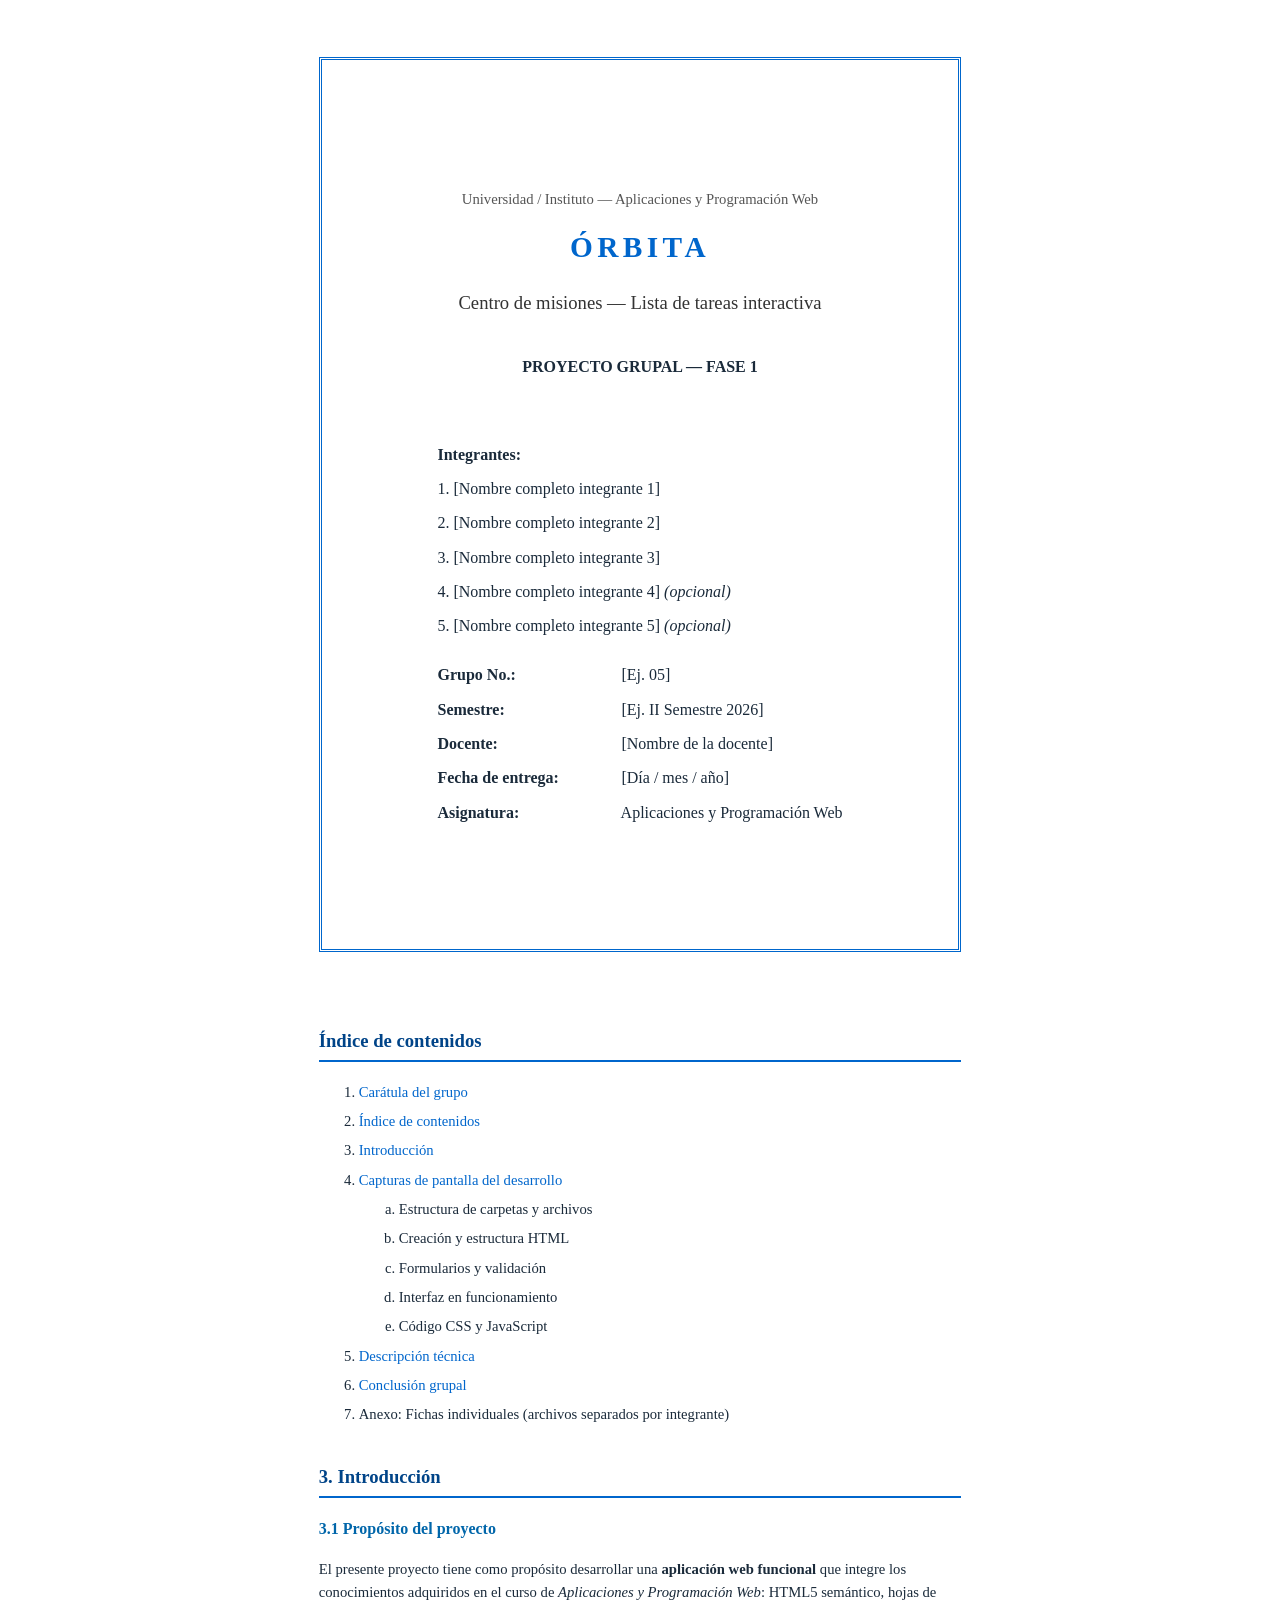
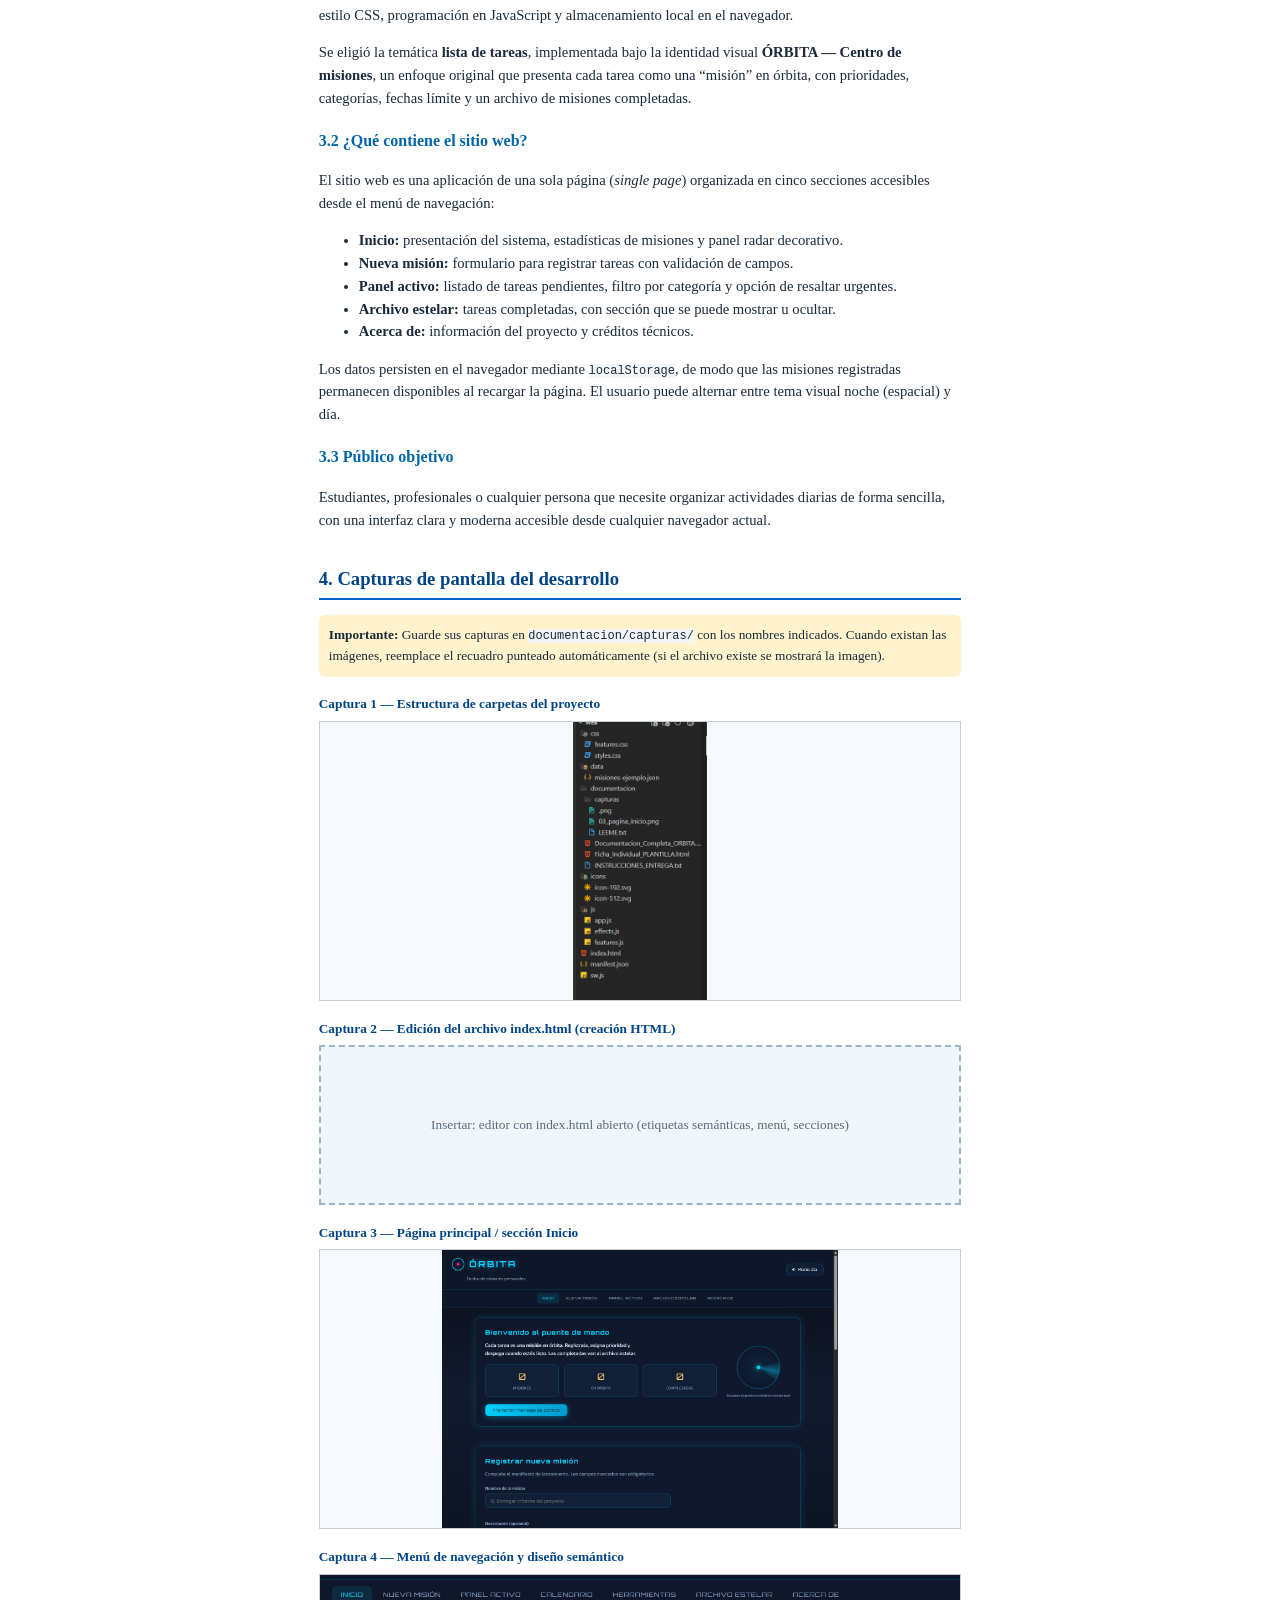
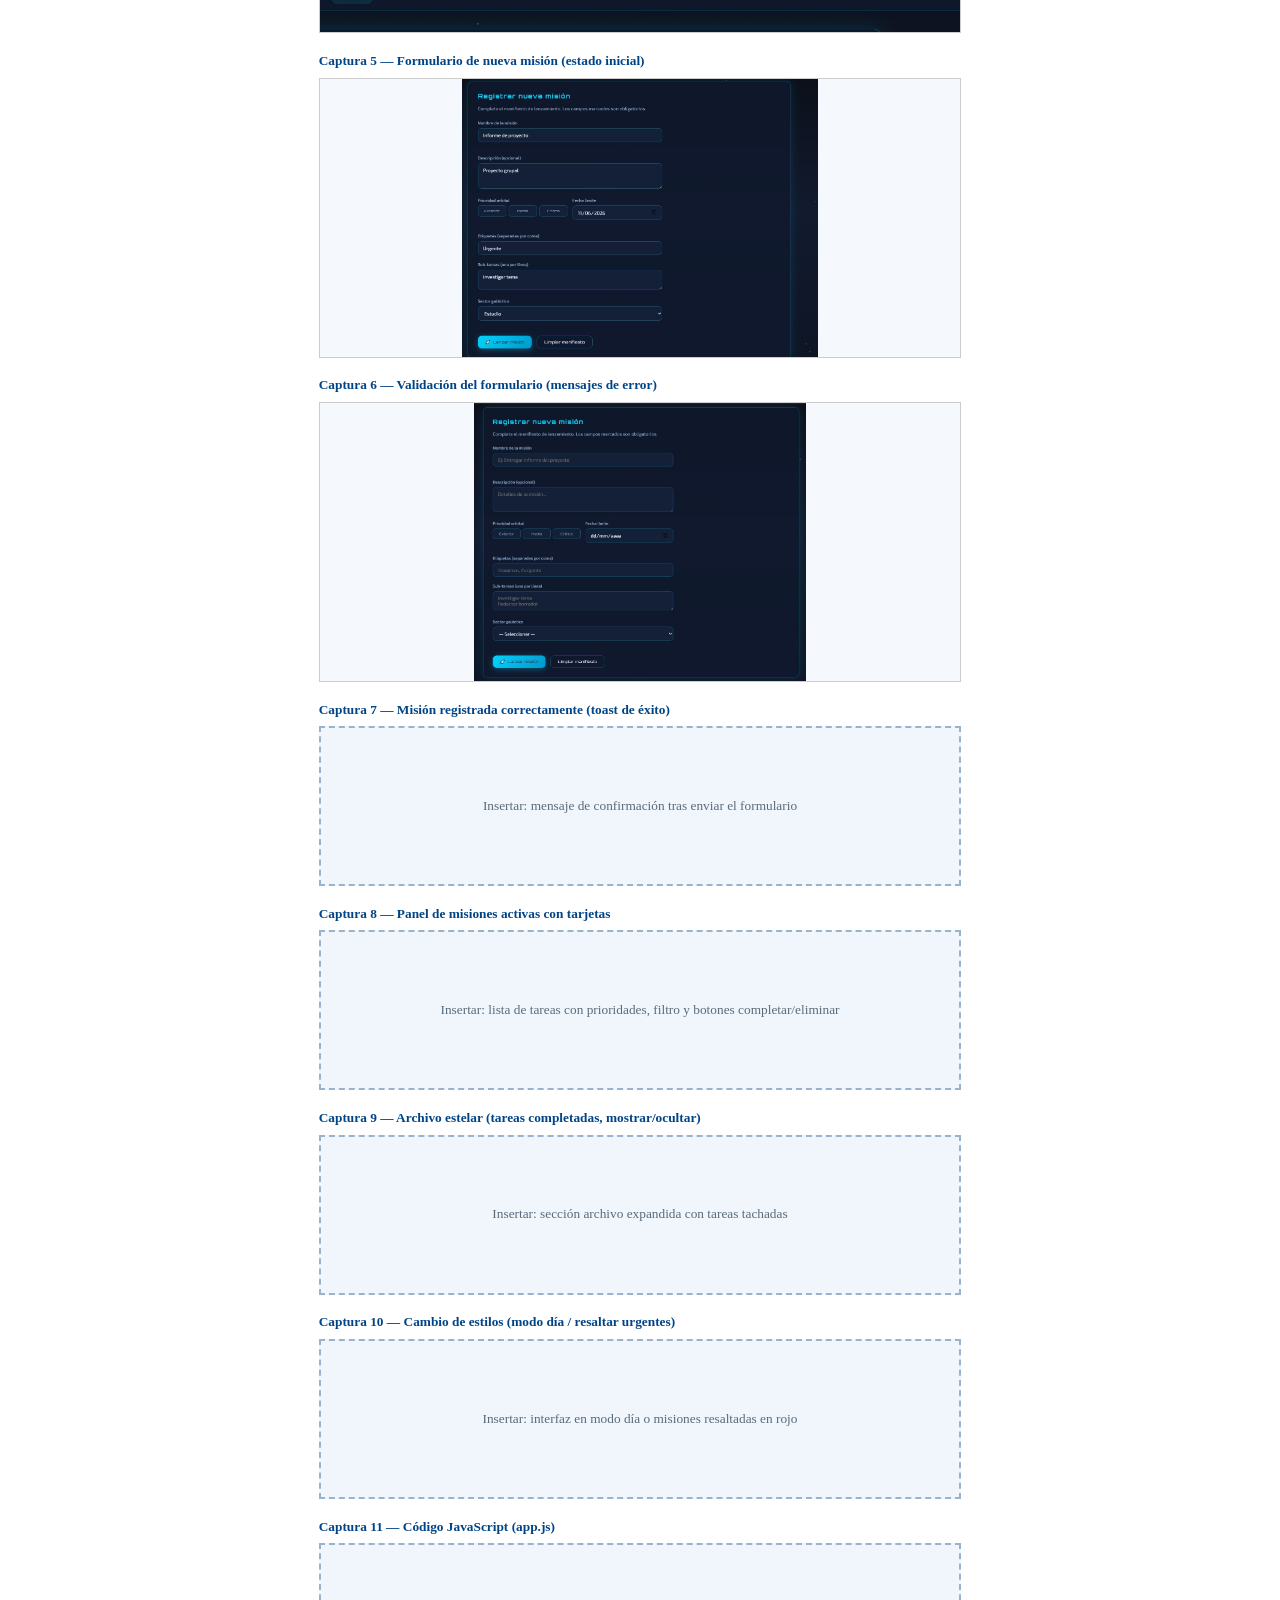
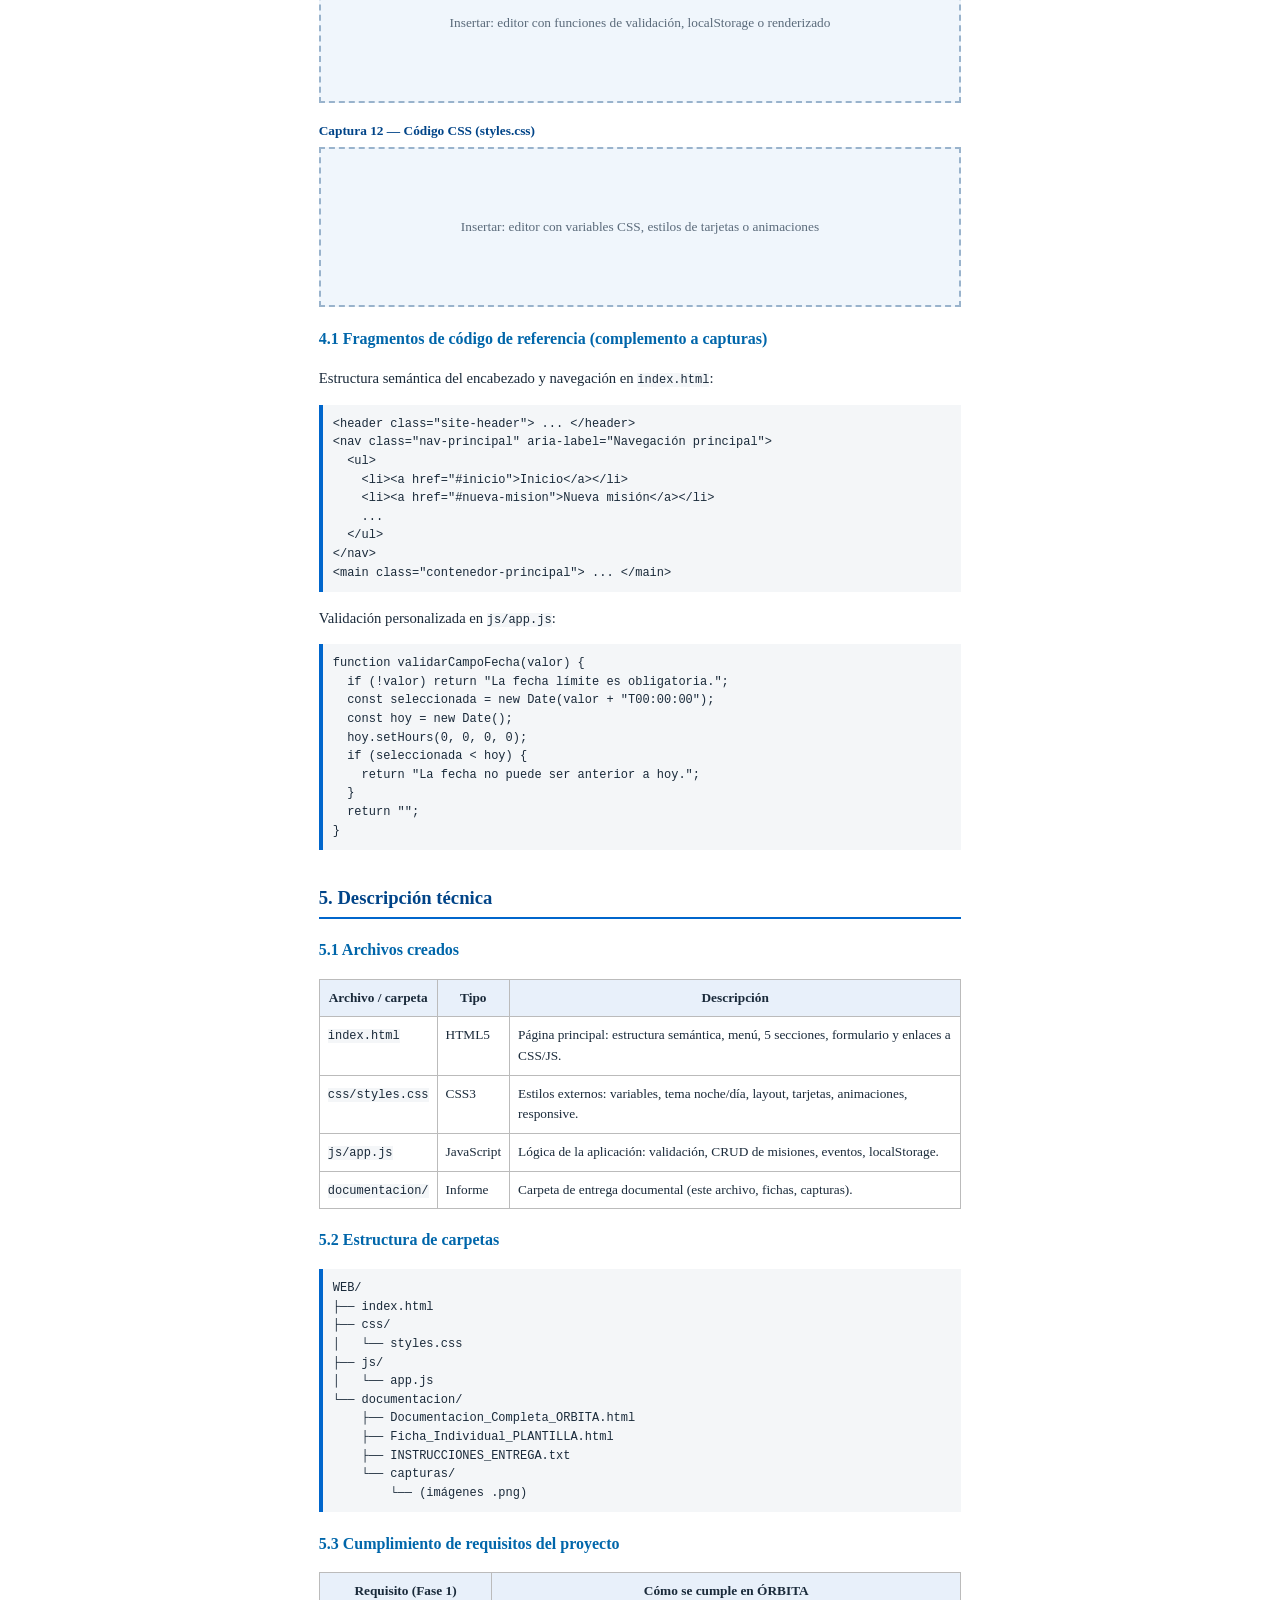
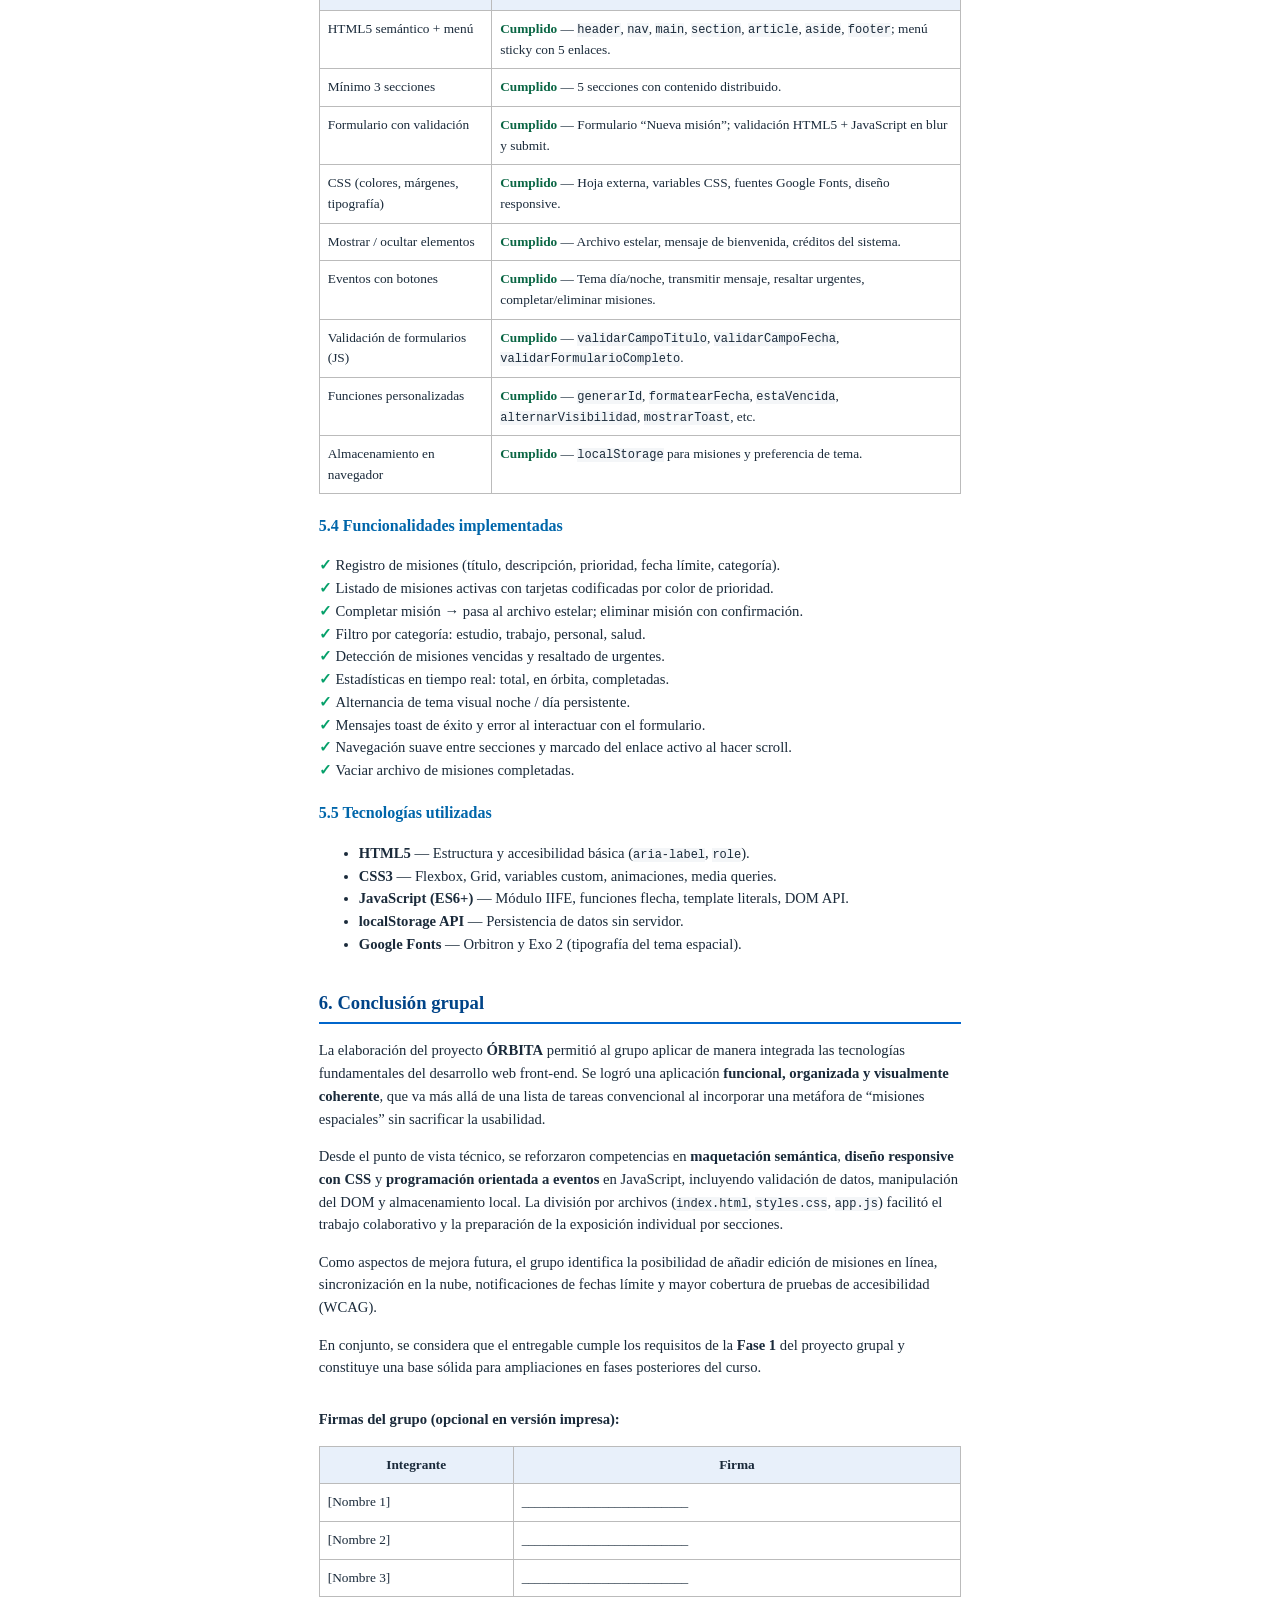
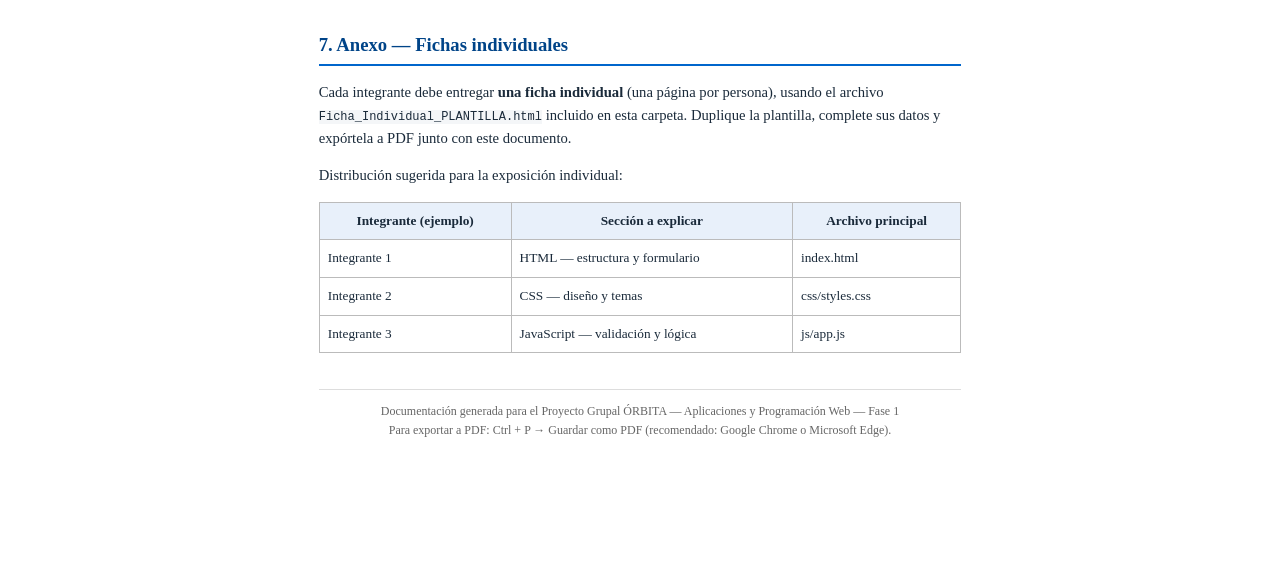
==== documentacion/Documentacion_Completa_ORBITA.html @ b2212bdc "Inicializacion de Github - Proyecto" ====
<!DOCTYPE html>
<html lang="es">
<head>
  <meta charset="UTF-8">
  <meta name="viewport" content="width=device-width, initial-scale=1.0">
  <title>Documentación — ÓRBITA | Proyecto Grupal Fase 1</title>
  <style>
    @page { size: A4; margin: 2cm; }
    * { box-sizing: border-box; }
    body {
      font-family: "Segoe UI", Georgia, serif;
      font-size: 11pt;
      line-height: 1.55;
      color: #1a2a3a;
      max-width: 21cm;
      margin: 0 auto;
      padding: 1.5cm 2cm 3cm;
      background: #fff;
    }
    .caratula {
      text-align: center;
      page-break-after: always;
      padding: 3cm 1cm;
      border: 3px double #0066cc;
      margin-bottom: 2cm;
    }
    .caratula h1 {
      font-size: 22pt;
      color: #0066cc;
      letter-spacing: 0.15em;
      margin: 0.5em 0;
    }
    .caratula .subtitulo { font-size: 14pt; color: #333; margin: 1em 0 2em; }
    .caratula .dato { font-size: 12pt; margin: 0.6em 0; text-align: left; max-width: 14cm; margin-left: auto; margin-right: auto; }
    .caratula .dato strong { display: inline-block; min-width: 180px; }
    h2 {
      font-size: 14pt;
      color: #004488;
      border-bottom: 2px solid #0066cc;
      padding-bottom: 4px;
      margin-top: 1.8em;
      page-break-after: avoid;
    }
    h3 { font-size: 12pt; color: #0066aa; margin-top: 1.2em; }
    .indice { page-break-after: always; }
    .indice ol { line-height: 2; }
    .indice a { color: #0066cc; text-decoration: none; }
    .captura {
      margin: 1.2em 0;
      page-break-inside: avoid;
    }
    .captura figcaption {
      font-size: 10pt;
      font-weight: 600;
      color: #004488;
      margin-bottom: 6px;
    }
    .captura img {
      width: 100%;
      max-height: 280px;
      object-fit: contain;
      border: 1px solid #ccc;
      background: #f5f8fc;
      display: block;
    }
    .captura .placeholder {
      min-height: 160px;
      border: 2px dashed #99b3cc;
      background: #f0f6fc;
      display: flex;
      align-items: center;
      justify-content: center;
      text-align: center;
      padding: 1.5em;
      font-size: 10pt;
      color: #5a6a7a;
    }
    table { width: 100%; border-collapse: collapse; margin: 1em 0; font-size: 10pt; }
    th, td { border: 1px solid #bbb; padding: 8px; vertical-align: top; }
    th { background: #e8f0fa; }
    code, pre {
      font-family: Consolas, "Courier New", monospace;
      font-size: 9pt;
      background: #f4f6f8;
    }
    pre {
      padding: 10px;
      border-left: 4px solid #0066cc;
      overflow-x: auto;
      white-space: pre-wrap;
    }
    ul.check { list-style: none; padding-left: 0; }
    ul.check li::before { content: "✓ "; color: #06a06a; font-weight: bold; }
    .requisito-ok { color: #0a6644; font-weight: 600; }
    .page-break { page-break-before: always; }
    .pie { font-size: 9pt; color: #666; text-align: center; margin-top: 3em; border-top: 1px solid #ddd; padding-top: 1em; }
    @media print {
      body { padding: 0; }
      .no-print { display: none; }
      a { color: inherit; text-decoration: none; }
    }
  </style>
</head>
<body>

  <!-- ═══════════════════════════════════════════════════════════ -->
  <!-- 1. CARÁTULA DEL GRUPO                                      -->
  <!-- ═══════════════════════════════════════════════════════════ -->
  <section class="caratula" id="caratula">
    <p style="font-size:11pt; color:#555;">Universidad / Instituto — Aplicaciones y Programación Web</p>
    <h1>ÓRBITA</h1>
    <p class="subtitulo">Centro de misiones — Lista de tareas interactiva</p>
    <p style="font-size:12pt;"><strong>PROYECTO GRUPAL — FASE 1</strong></p>

    <div style="margin-top:2.5em; text-align:left; display:inline-block;">
      <p class="dato"><strong>Integrantes:</strong></p>
      <p class="dato">1. [Nombre completo integrante 1]</p>
      <p class="dato">2. [Nombre completo integrante 2]</p>
      <p class="dato">3. [Nombre completo integrante 3]</p>
      <p class="dato">4. [Nombre completo integrante 4] <em>(opcional)</em></p>
      <p class="dato">5. [Nombre completo integrante 5] <em>(opcional)</em></p>
      <p class="dato" style="margin-top:1.5em;"><strong>Grupo No.:</strong> [Ej. 05]</p>
      <p class="dato"><strong>Semestre:</strong> [Ej. II Semestre 2026]</p>
      <p class="dato"><strong>Docente:</strong> [Nombre de la docente]</p>
      <p class="dato"><strong>Fecha de entrega:</strong> [Día / mes / año]</p>
      <p class="dato"><strong>Asignatura:</strong> Aplicaciones y Programación Web</p>
    </div>
  </section>

  <!-- ═══════════════════════════════════════════════════════════ -->
  <!-- 2. ÍNDICE DE CONTENIDOS                                    -->
  <!-- ═══════════════════════════════════════════════════════════ -->
  <section class="indice" id="indice">
    <h2>Índice de contenidos</h2>
    <ol>
      <li><a href="#caratula">Carátula del grupo</a></li>
      <li><a href="#indice">Índice de contenidos</a></li>
      <li><a href="#introduccion">Introducción</a></li>
      <li><a href="#capturas">Capturas de pantalla del desarrollo</a>
        <ol style="list-style-type: lower-alpha;">
          <li>Estructura de carpetas y archivos</li>
          <li>Creación y estructura HTML</li>
          <li>Formularios y validación</li>
          <li>Interfaz en funcionamiento</li>
          <li>Código CSS y JavaScript</li>
        </ol>
      </li>
      <li><a href="#tecnica">Descripción técnica</a></li>
      <li><a href="#conclusion">Conclusión grupal</a></li>
      <li>Anexo: Fichas individuales (archivos separados por integrante)</li>
    </ol>
  </section>

  <!-- ═══════════════════════════════════════════════════════════ -->
  <!-- 3. INTRODUCCIÓN                                            -->
  <!-- ═══════════════════════════════════════════════════════════ -->
  <section id="introduccion">
    <h2>3. Introducción</h2>

    <h3>3.1 Propósito del proyecto</h3>
    <p>
      El presente proyecto tiene como propósito desarrollar una <strong>aplicación web funcional</strong>
      que integre los conocimientos adquiridos en el curso de <em>Aplicaciones y Programación Web</em>:
      HTML5 semántico, hojas de estilo CSS, programación en JavaScript y almacenamiento local en el navegador.
    </p>
    <p>
      Se eligió la temática <strong>lista de tareas</strong>, implementada bajo la identidad visual
      <strong>ÓRBITA — Centro de misiones</strong>, un enfoque original que presenta cada tarea como una
      “misión” en órbita, con prioridades, categorías, fechas límite y un archivo de misiones completadas.
    </p>

    <h3>3.2 ¿Qué contiene el sitio web?</h3>
    <p>El sitio web es una aplicación de una sola página (<em>single page</em>) organizada en cinco secciones accesibles desde el menú de navegación:</p>
    <ul>
      <li><strong>Inicio:</strong> presentación del sistema, estadísticas de misiones y panel radar decorativo.</li>
      <li><strong>Nueva misión:</strong> formulario para registrar tareas con validación de campos.</li>
      <li><strong>Panel activo:</strong> listado de tareas pendientes, filtro por categoría y opción de resaltar urgentes.</li>
      <li><strong>Archivo estelar:</strong> tareas completadas, con sección que se puede mostrar u ocultar.</li>
      <li><strong>Acerca de:</strong> información del proyecto y créditos técnicos.</li>
    </ul>
    <p>
      Los datos persisten en el navegador mediante <code>localStorage</code>, de modo que las misiones
      registradas permanecen disponibles al recargar la página. El usuario puede alternar entre tema
      visual noche (espacial) y día.
    </p>

    <h3>3.3 Público objetivo</h3>
    <p>
      Estudiantes, profesionales o cualquier persona que necesite organizar actividades diarias
      de forma sencilla, con una interfaz clara y moderna accesible desde cualquier navegador actual.
    </p>
  </section>

  <!-- ═══════════════════════════════════════════════════════════ -->
  <!-- 4. CAPTURAS DE PANTALLA (mínimo 10)                        -->
  <!-- ═══════════════════════════════════════════════════════════ -->
  <section id="capturas" class="page-break">
    <h2>4. Capturas de pantalla del desarrollo</h2>
    <p class="no-print" style="background:#fff3cd; padding:10px; border-radius:6px; font-size:10pt;">
      <strong>Importante:</strong> Guarde sus capturas en <code>documentacion/capturas/</code> con los nombres indicados.
      Cuando existan las imágenes, reemplace el recuadro punteado automáticamente (si el archivo existe se mostrará la imagen).
    </p>

    <figure class="captura" id="cap01">
      <figcaption>Captura 1 — Estructura de carpetas del proyecto</figcaption>
      <img src="capturas/01_estructura_carpetas.png" alt="Captura 1"
           onerror="this.style.display='none'; this.nextElementSibling.style.display='flex';">
      <div class="placeholder" style="display:none;">
        Insertar: explorador de archivos mostrando WEB/, css/, js/, documentacion/
      </div>
    </figure>

    <figure class="captura" id="cap02">
      <figcaption>Captura 2 — Edición del archivo index.html (creación HTML)</figcaption>
      <img src="capturas/02_editor_index_html.png" alt="Captura 2"
           onerror="this.style.display='none'; this.nextElementSibling.style.display='flex';">
      <div class="placeholder" style="display:none;">
        Insertar: editor con index.html abierto (etiquetas semánticas, menú, secciones)
      </div>
    </figure>

    <figure class="captura" id="cap03">
      <figcaption>Captura 3 — Página principal / sección Inicio</figcaption>
      <img src="capturas/03_pagina_inicio.png" alt="Captura 3"
           onerror="this.style.display='none'; this.nextElementSibling.style.display='flex';">
      <div class="placeholder" style="display:none;">
        Insertar: navegador en #inicio con estadísticas y radar
      </div>
    </figure>

    <figure class="captura" id="cap04">
      <figcaption>Captura 4 — Menú de navegación y diseño semántico</figcaption>
      <img src="capturas/04_menu_navegacion.jpg" alt="Captura 4"
           onerror="this.style.display='none'; this.nextElementSibling.style.display='flex';">
      <div class="placeholder" style="display:none;">
        Insertar: barra de navegación con los 5 enlaces visibles
      </div>
    </figure>

    <figure class="captura" id="cap05">
      <figcaption>Captura 5 — Formulario de nueva misión (estado inicial)</figcaption>
      <img src="capturas/05_formulario_vacio.png" alt="Captura 5"
           onerror="this.style.display='none'; this.nextElementSibling.style.display='flex';">
      <div class="placeholder" style="display:none;">
        Insertar: sección Nueva misión con campos vacíos
      </div>
    </figure>

    <figure class="captura" id="cap06">
      <figcaption>Captura 6 — Validación del formulario (mensajes de error)</figcaption>
      <img src="capturas/06_formulario_errores.png" alt="Captura 6"
           onerror="this.style.display='none'; this.nextElementSibling.style.display='flex';">
      <div class="placeholder" style="display:none;">
        Insertar: formulario con errores visibles (campos obligatorios, fecha inválida, etc.)
      </div>
    </figure>

    <figure class="captura" id="cap07">
      <figcaption>Captura 7 — Misión registrada correctamente (toast de éxito)</figcaption>
      <img src="capturas/07_mision_lanzada.png" alt="Captura 7"
           onerror="this.style.display='none'; this.nextElementSibling.style.display='flex';">
      <div class="placeholder" style="display:none;">
        Insertar: mensaje de confirmación tras enviar el formulario
      </div>
    </figure>

    <figure class="captura" id="cap08">
      <figcaption>Captura 8 — Panel de misiones activas con tarjetas</figcaption>
      <img src="capturas/08_panel_misiones.png" alt="Captura 8"
           onerror="this.style.display='none'; this.nextElementSibling.style.display='flex';">
      <div class="placeholder" style="display:none;">
        Insertar: lista de tareas con prioridades, filtro y botones completar/eliminar
      </div>
    </figure>

    <figure class="captura" id="cap09">
      <figcaption>Captura 9 — Archivo estelar (tareas completadas, mostrar/ocultar)</figcaption>
      <img src="capturas/09_archivo_estelar.png" alt="Captura 9"
           onerror="this.style.display='none'; this.nextElementSibling.style.display='flex';">
      <div class="placeholder" style="display:none;">
        Insertar: sección archivo expandida con tareas tachadas
      </div>
    </figure>

    <figure class="captura" id="cap10">
      <figcaption>Captura 10 — Cambio de estilos (modo día / resaltar urgentes)</figcaption>
      <img src="capturas/10_modo_dia.png" alt="Captura 10"
           onerror="this.style.display='none'; this.nextElementSibling.style.display='flex';">
      <div class="placeholder" style="display:none;">
        Insertar: interfaz en modo día o misiones resaltadas en rojo
      </div>
    </figure>

    <figure class="captura" id="cap11">
      <figcaption>Captura 11 — Código JavaScript (app.js)</figcaption>
      <img src="capturas/11_codigo_javascript.png" alt="Captura 11"
           onerror="this.style.display='none'; this.nextElementSibling.style.display='flex';">
      <div class="placeholder" style="display:none;">
        Insertar: editor con funciones de validación, localStorage o renderizado
      </div>
    </figure>

    <figure class="captura" id="cap12">
      <figcaption>Captura 12 — Código CSS (styles.css)</figcaption>
      <img src="capturas/12_codigo_css.png" alt="Captura 12"
           onerror="this.style.display='none'; this.nextElementSibling.style.display='flex';">
      <div class="placeholder" style="display:none;">
        Insertar: editor con variables CSS, estilos de tarjetas o animaciones
      </div>
    </figure>

    <h3>4.1 Fragmentos de código de referencia (complemento a capturas)</h3>
    <p>Estructura semántica del encabezado y navegación en <code>index.html</code>:</p>
    <pre>&lt;header class="site-header"&gt; ... &lt;/header&gt;
&lt;nav class="nav-principal" aria-label="Navegación principal"&gt;
  &lt;ul&gt;
    &lt;li&gt;&lt;a href="#inicio"&gt;Inicio&lt;/a&gt;&lt;/li&gt;
    &lt;li&gt;&lt;a href="#nueva-mision"&gt;Nueva misión&lt;/a&gt;&lt;/li&gt;
    ...
  &lt;/ul&gt;
&lt;/nav&gt;
&lt;main class="contenedor-principal"&gt; ... &lt;/main&gt;</pre>

    <p>Validación personalizada en <code>js/app.js</code>:</p>
    <pre>function validarCampoFecha(valor) {
  if (!valor) return "La fecha límite es obligatoria.";
  const seleccionada = new Date(valor + "T00:00:00");
  const hoy = new Date();
  hoy.setHours(0, 0, 0, 0);
  if (seleccionada &lt; hoy) {
    return "La fecha no puede ser anterior a hoy.";
  }
  return "";
}</pre>
  </section>

  <!-- ═══════════════════════════════════════════════════════════ -->
  <!-- 5. DESCRIPCIÓN TÉCNICA                                       -->
  <!-- ═══════════════════════════════════════════════════════════ -->
  <section id="tecnica" class="page-break">
    <h2>5. Descripción técnica</h2>

    <h3>5.1 Archivos creados</h3>
    <table>
      <thead>
        <tr>
          <th>Archivo / carpeta</th>
          <th>Tipo</th>
          <th>Descripción</th>
        </tr>
      </thead>
      <tbody>
        <tr>
          <td><code>index.html</code></td>
          <td>HTML5</td>
          <td>Página principal: estructura semántica, menú, 5 secciones, formulario y enlaces a CSS/JS.</td>
        </tr>
        <tr>
          <td><code>css/styles.css</code></td>
          <td>CSS3</td>
          <td>Estilos externos: variables, tema noche/día, layout, tarjetas, animaciones, responsive.</td>
        </tr>
        <tr>
          <td><code>js/app.js</code></td>
          <td>JavaScript</td>
          <td>Lógica de la aplicación: validación, CRUD de misiones, eventos, localStorage.</td>
        </tr>
        <tr>
          <td><code>documentacion/</code></td>
          <td>Informe</td>
          <td>Carpeta de entrega documental (este archivo, fichas, capturas).</td>
        </tr>
      </tbody>
    </table>

    <h3>5.2 Estructura de carpetas</h3>
    <pre>WEB/
├── index.html
├── css/
│   └── styles.css
├── js/
│   └── app.js
└── documentacion/
    ├── Documentacion_Completa_ORBITA.html
    ├── Ficha_Individual_PLANTILLA.html
    ├── INSTRUCCIONES_ENTREGA.txt
    └── capturas/
        └── (imágenes .png)</pre>

    <h3>5.3 Cumplimiento de requisitos del proyecto</h3>
    <table>
      <thead>
        <tr>
          <th>Requisito (Fase 1)</th>
          <th>Cómo se cumple en ÓRBITA</th>
        </tr>
      </thead>
      <tbody>
        <tr>
          <td>HTML5 semántico + menú</td>
          <td><span class="requisito-ok">Cumplido</span> — <code>header</code>, <code>nav</code>, <code>main</code>, <code>section</code>, <code>article</code>, <code>aside</code>, <code>footer</code>; menú sticky con 5 enlaces.</td>
        </tr>
        <tr>
          <td>Mínimo 3 secciones</td>
          <td><span class="requisito-ok">Cumplido</span> — 5 secciones con contenido distribuido.</td>
        </tr>
        <tr>
          <td>Formulario con validación</td>
          <td><span class="requisito-ok">Cumplido</span> — Formulario “Nueva misión”; validación HTML5 + JavaScript en blur y submit.</td>
        </tr>
        <tr>
          <td>CSS (colores, márgenes, tipografía)</td>
          <td><span class="requisito-ok">Cumplido</span> — Hoja externa, variables CSS, fuentes Google Fonts, diseño responsive.</td>
        </tr>
        <tr>
          <td>Mostrar / ocultar elementos</td>
          <td><span class="requisito-ok">Cumplido</span> — Archivo estelar, mensaje de bienvenida, créditos del sistema.</td>
        </tr>
        <tr>
          <td>Eventos con botones</td>
          <td><span class="requisito-ok">Cumplido</span> — Tema día/noche, transmitir mensaje, resaltar urgentes, completar/eliminar misiones.</td>
        </tr>
        <tr>
          <td>Validación de formularios (JS)</td>
          <td><span class="requisito-ok">Cumplido</span> — <code>validarCampoTitulo</code>, <code>validarCampoFecha</code>, <code>validarFormularioCompleto</code>.</td>
        </tr>
        <tr>
          <td>Funciones personalizadas</td>
          <td><span class="requisito-ok">Cumplido</span> — <code>generarId</code>, <code>formatearFecha</code>, <code>estaVencida</code>, <code>alternarVisibilidad</code>, <code>mostrarToast</code>, etc.</td>
        </tr>
        <tr>
          <td>Almacenamiento en navegador</td>
          <td><span class="requisito-ok">Cumplido</span> — <code>localStorage</code> para misiones y preferencia de tema.</td>
        </tr>
      </tbody>
    </table>

    <h3>5.4 Funcionalidades implementadas</h3>
    <ul class="check">
      <li>Registro de misiones (título, descripción, prioridad, fecha límite, categoría).</li>
      <li>Listado de misiones activas con tarjetas codificadas por color de prioridad.</li>
      <li>Completar misión → pasa al archivo estelar; eliminar misión con confirmación.</li>
      <li>Filtro por categoría: estudio, trabajo, personal, salud.</li>
      <li>Detección de misiones vencidas y resaltado de urgentes.</li>
      <li>Estadísticas en tiempo real: total, en órbita, completadas.</li>
      <li>Alternancia de tema visual noche / día persistente.</li>
      <li>Mensajes toast de éxito y error al interactuar con el formulario.</li>
      <li>Navegación suave entre secciones y marcado del enlace activo al hacer scroll.</li>
      <li>Vaciar archivo de misiones completadas.</li>
    </ul>

    <h3>5.5 Tecnologías utilizadas</h3>
    <ul>
      <li><strong>HTML5</strong> — Estructura y accesibilidad básica (<code>aria-label</code>, <code>role</code>).</li>
      <li><strong>CSS3</strong> — Flexbox, Grid, variables custom, animaciones, media queries.</li>
      <li><strong>JavaScript (ES6+)</strong> — Módulo IIFE, funciones flecha, template literals, DOM API.</li>
      <li><strong>localStorage API</strong> — Persistencia de datos sin servidor.</li>
      <li><strong>Google Fonts</strong> — Orbitron y Exo 2 (tipografía del tema espacial).</li>
    </ul>
  </section>

  <!-- ═══════════════════════════════════════════════════════════ -->
  <!-- 6. CONCLUSIÓN GRUPAL                                         -->
  <!-- ═══════════════════════════════════════════════════════════ -->
  <section id="conclusion" class="page-break">
    <h2>6. Conclusión grupal</h2>
    <p>
      La elaboración del proyecto <strong>ÓRBITA</strong> permitió al grupo aplicar de manera integrada
      las tecnologías fundamentales del desarrollo web front-end. Se logró una aplicación
      <strong>funcional, organizada y visualmente coherente</strong>, que va más allá de una lista de
      tareas convencional al incorporar una metáfora de “misiones espaciales” sin sacrificar la usabilidad.
    </p>
    <p>
      Desde el punto de vista técnico, se reforzaron competencias en <strong>maquetación semántica</strong>,
      <strong>diseño responsive con CSS</strong> y <strong>programación orientada a eventos</strong> en JavaScript,
      incluyendo validación de datos, manipulación del DOM y almacenamiento local. La división por archivos
      (<code>index.html</code>, <code>styles.css</code>, <code>app.js</code>) facilitó el trabajo colaborativo
      y la preparación de la exposición individual por secciones.
    </p>
    <p>
      Como aspectos de mejora futura, el grupo identifica la posibilidad de añadir edición de misiones
      en línea, sincronización en la nube, notificaciones de fechas límite y mayor cobertura de pruebas
      de accesibilidad (WCAG).
    </p>
    <p>
      En conjunto, se considera que el entregable cumple los requisitos de la <strong>Fase 1</strong>
      del proyecto grupal y constituye una base sólida para ampliaciones en fases posteriores del curso.
    </p>

    <p style="margin-top:2em;"><strong>Firmas del grupo (opcional en versión impresa):</strong></p>
    <table>
      <tr><th>Integrante</th><th>Firma</th></tr>
      <tr><td>[Nombre 1]</td><td>_________________________</td></tr>
      <tr><td>[Nombre 2]</td><td>_________________________</td></tr>
      <tr><td>[Nombre 3]</td><td>_________________________</td></tr>
    </table>
  </section>

  <section id="anexo-fichas">
    <h2>7. Anexo — Fichas individuales</h2>
    <p>
      Cada integrante debe entregar <strong>una ficha individual</strong> (una página por persona),
      usando el archivo <code>Ficha_Individual_PLANTILLA.html</code> incluido en esta carpeta.
      Duplique la plantilla, complete sus datos y expórtela a PDF junto con este documento.
    </p>
    <p>Distribución sugerida para la exposición individual:</p>
    <table>
      <thead>
        <tr><th>Integrante (ejemplo)</th><th>Sección a explicar</th><th>Archivo principal</th></tr>
      </thead>
      <tbody>
        <tr><td>Integrante 1</td><td>HTML — estructura y formulario</td><td>index.html</td></tr>
        <tr><td>Integrante 2</td><td>CSS — diseño y temas</td><td>css/styles.css</td></tr>
        <tr><td>Integrante 3</td><td>JavaScript — validación y lógica</td><td>js/app.js</td></tr>
      </tbody>
    </table>
  </section>

  <p class="pie">
    Documentación generada para el Proyecto Grupal ÓRBITA — Aplicaciones y Programación Web — Fase 1<br>
    Para exportar a PDF: Ctrl + P → Guardar como PDF (recomendado: Google Chrome o Microsoft Edge).
  </p>

  <script>
    /* Muestra placeholder si la imagen no existe */
    document.querySelectorAll(".captura img").forEach(function (img) {
      img.addEventListener("error", function () {
        var ph = img.nextElementSibling;
        if (ph && ph.classList.contains("placeholder")) {
          img.style.display = "none";
          ph.style.display = "flex";
        }
      });
      if (!img.complete || img.naturalHeight === 0) {
        if (img.complete) img.dispatchEvent(new Event("error"));
      }
    });
  </script>
</body>
</html>
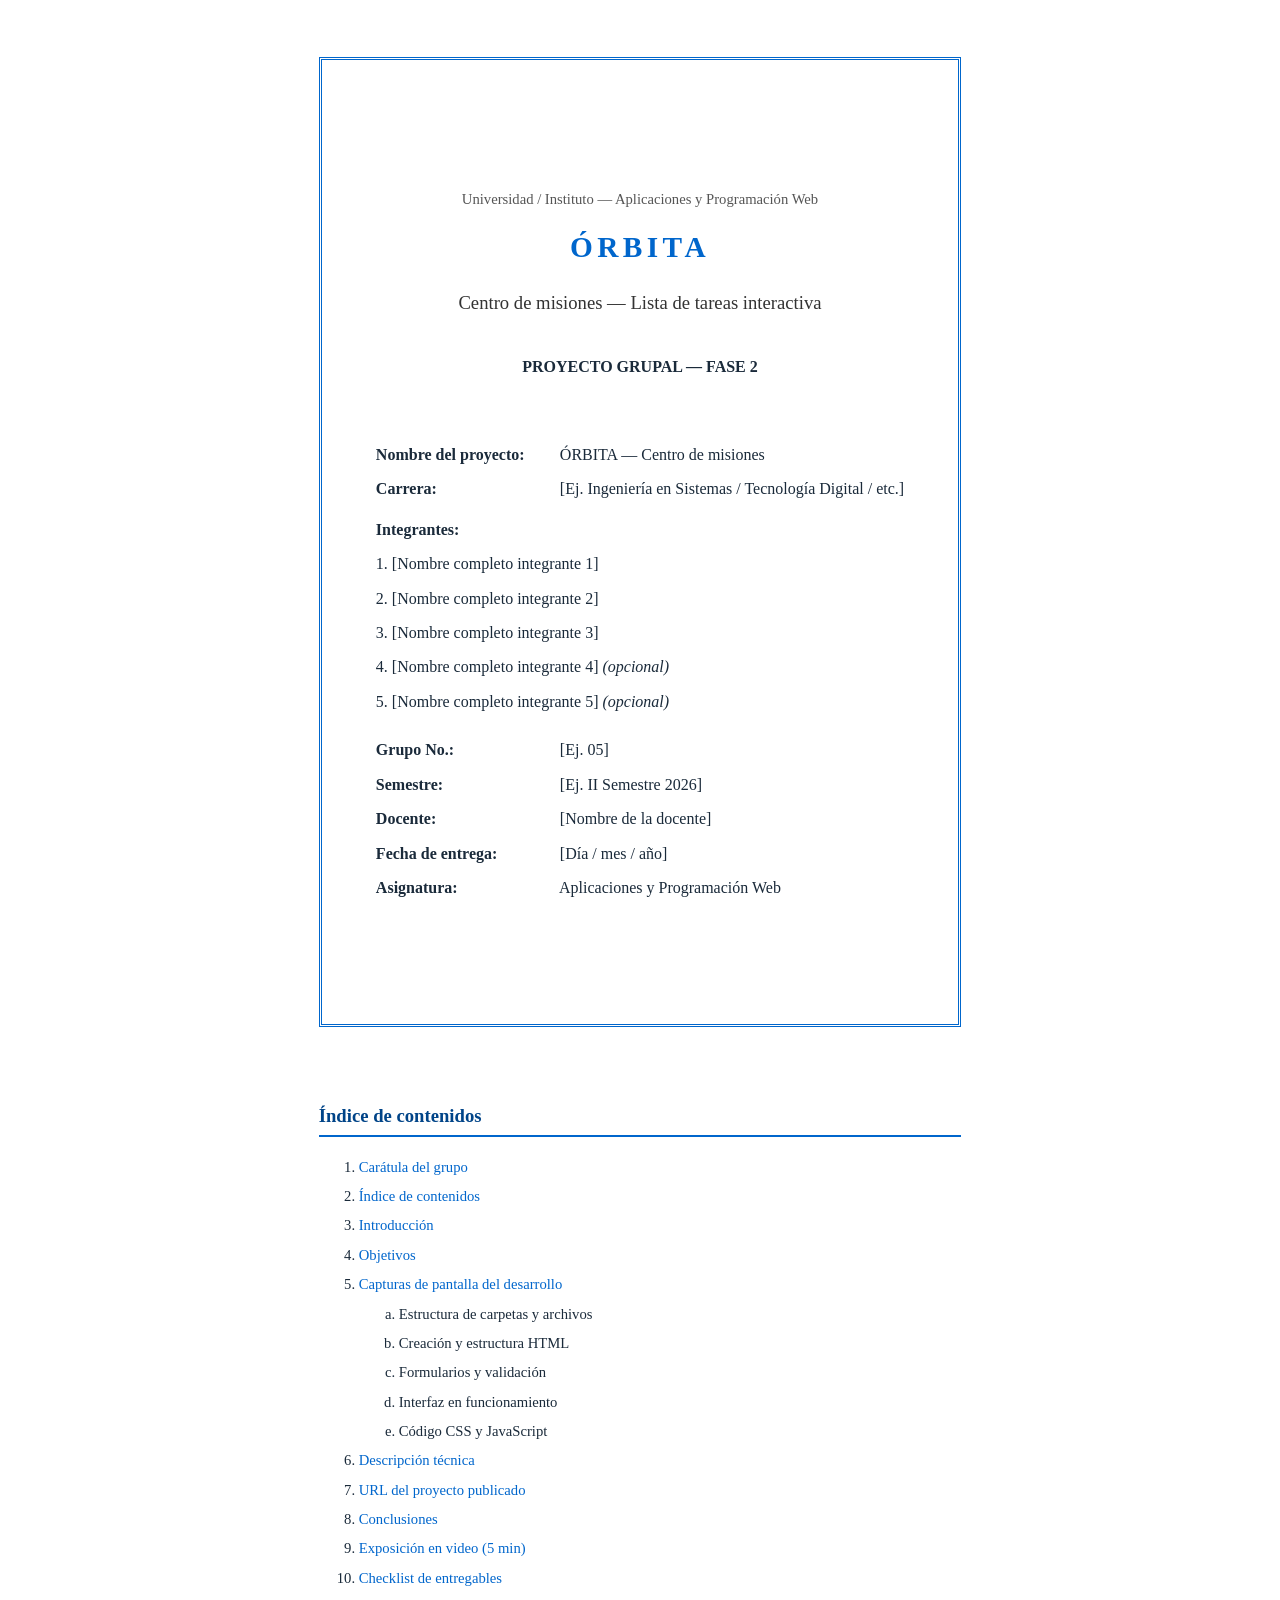
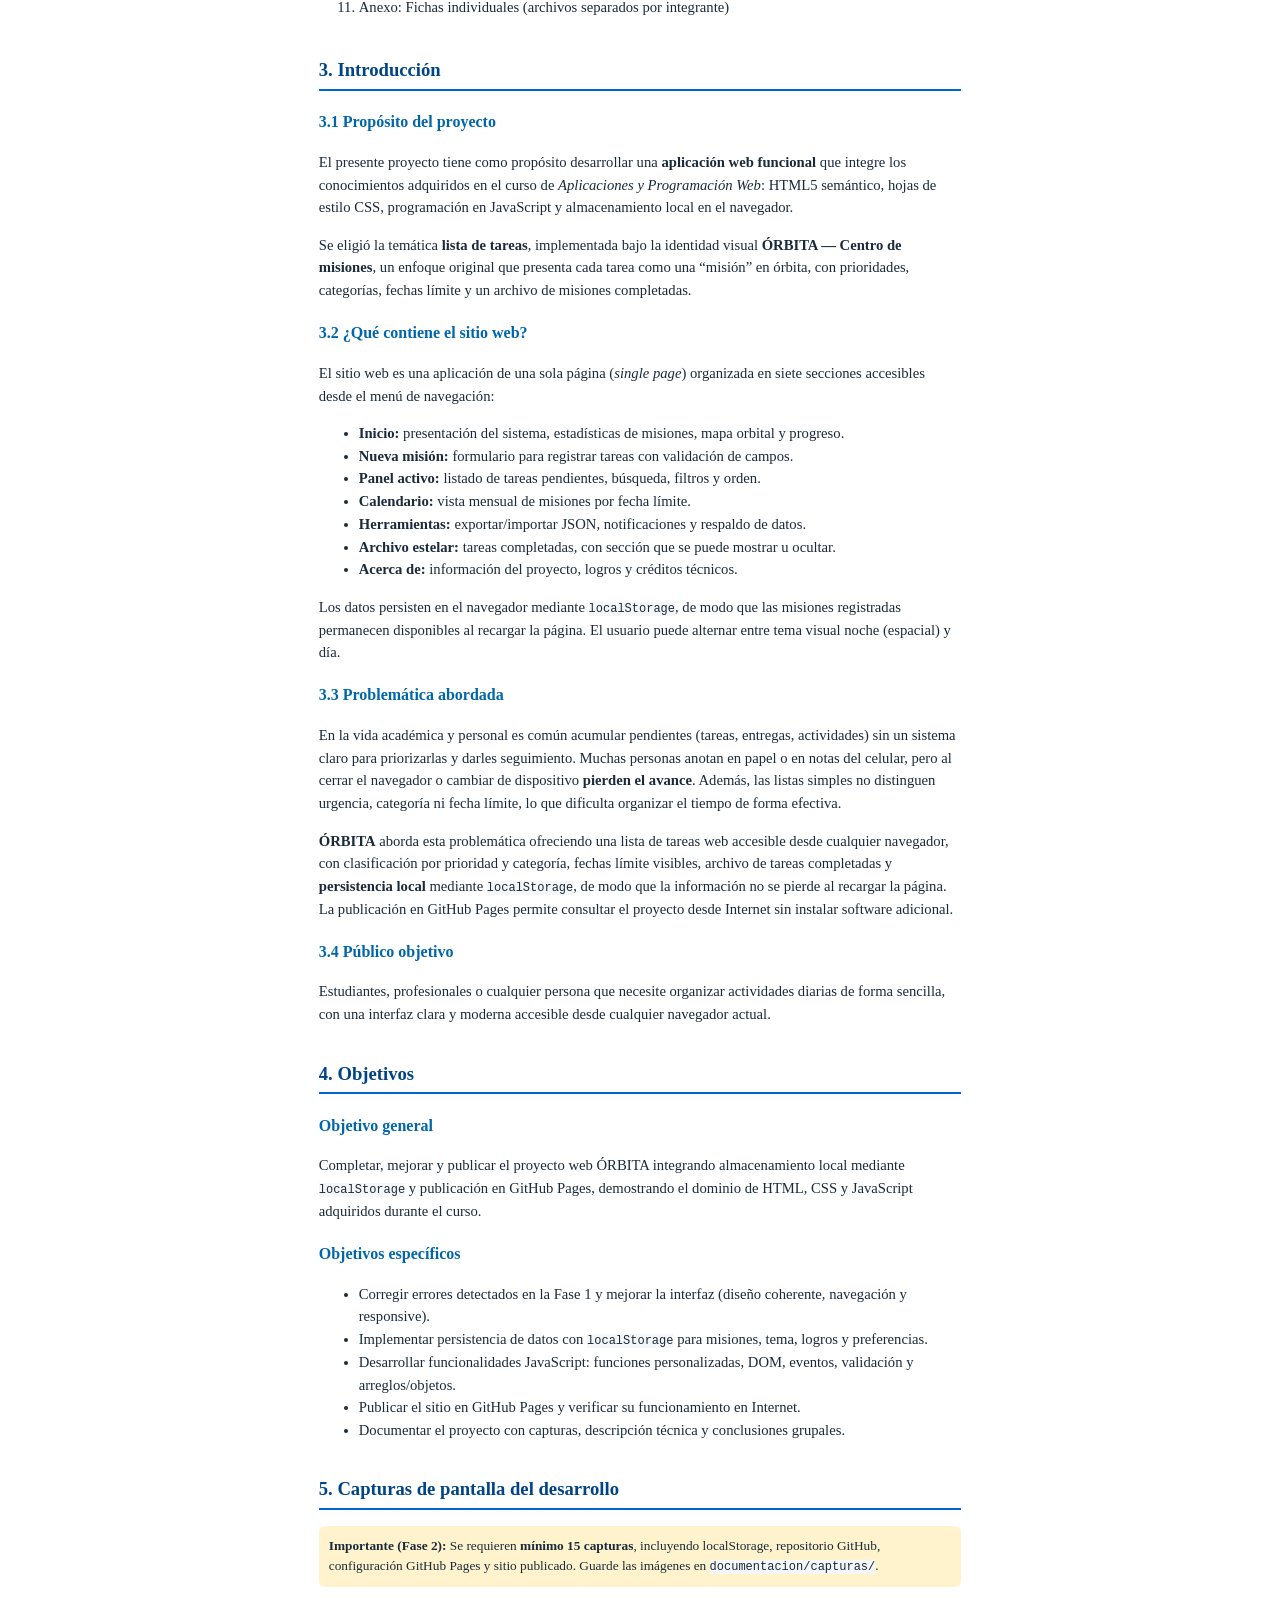
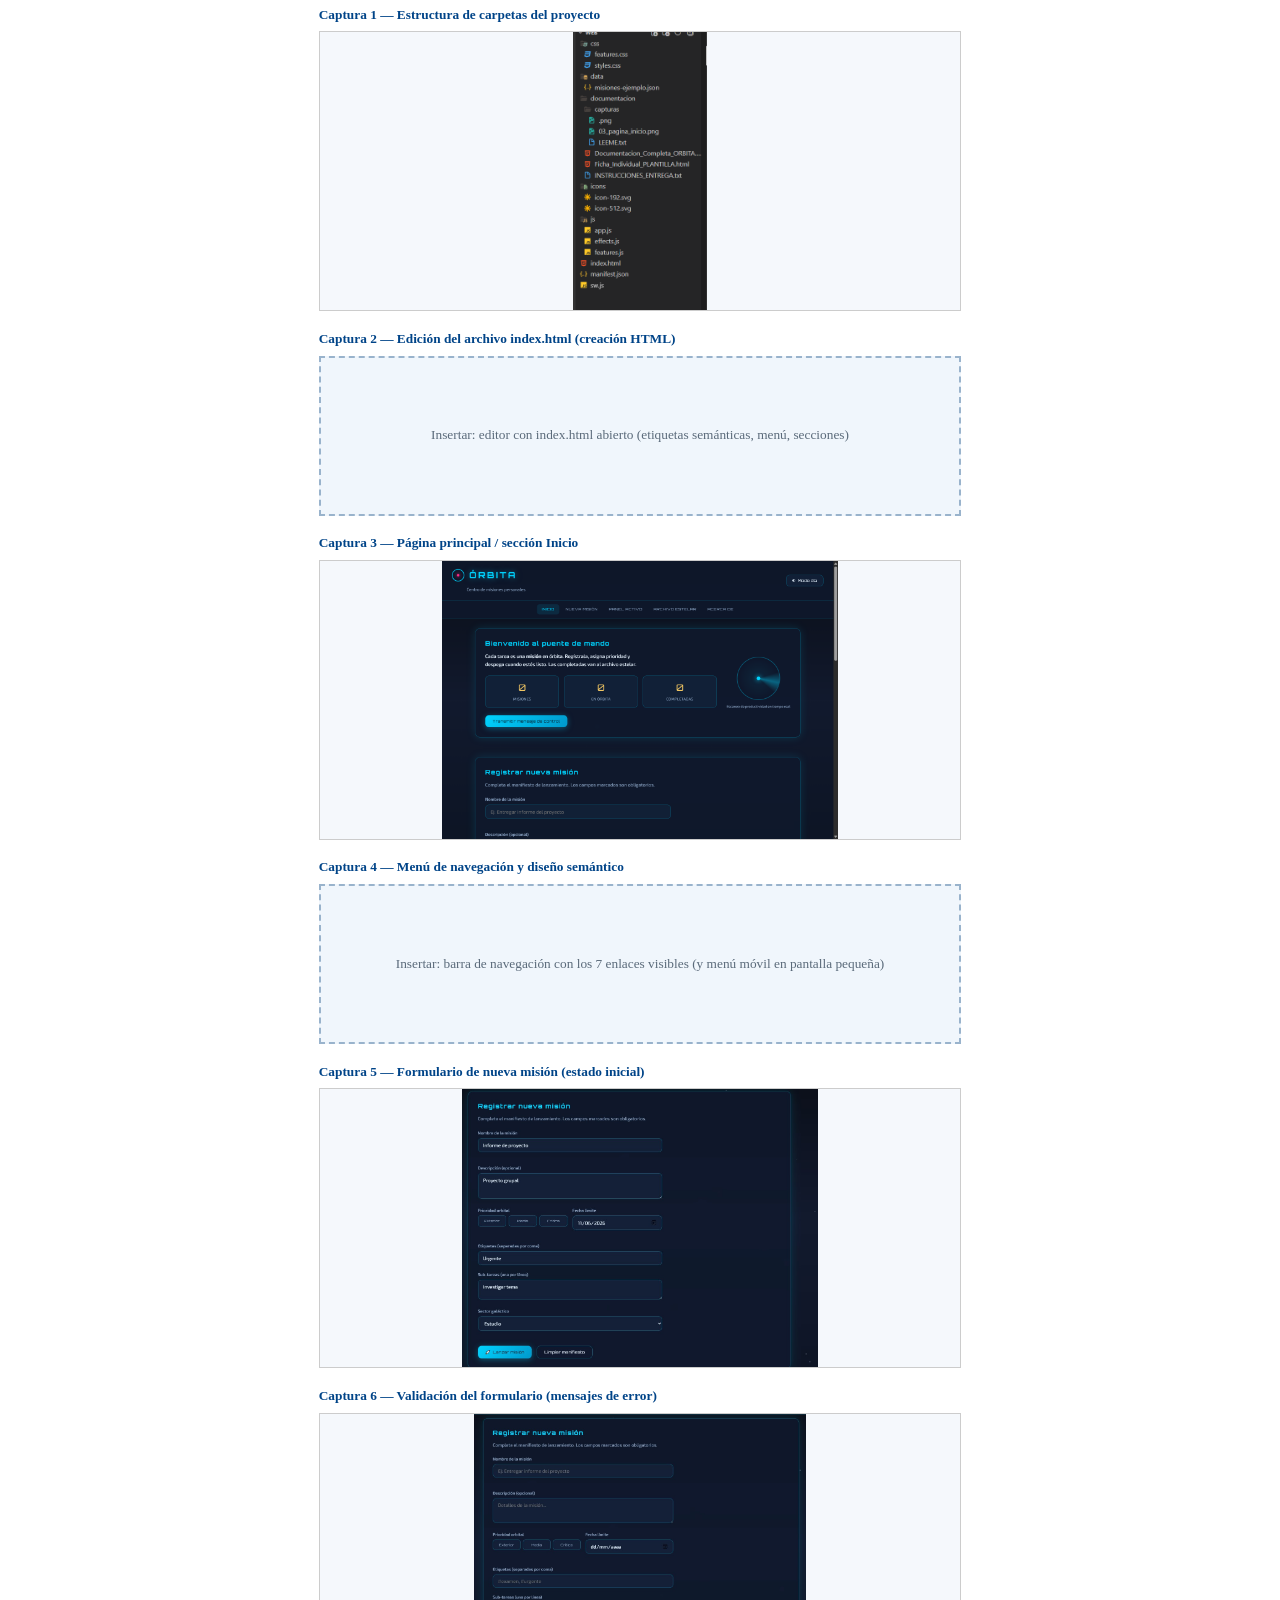
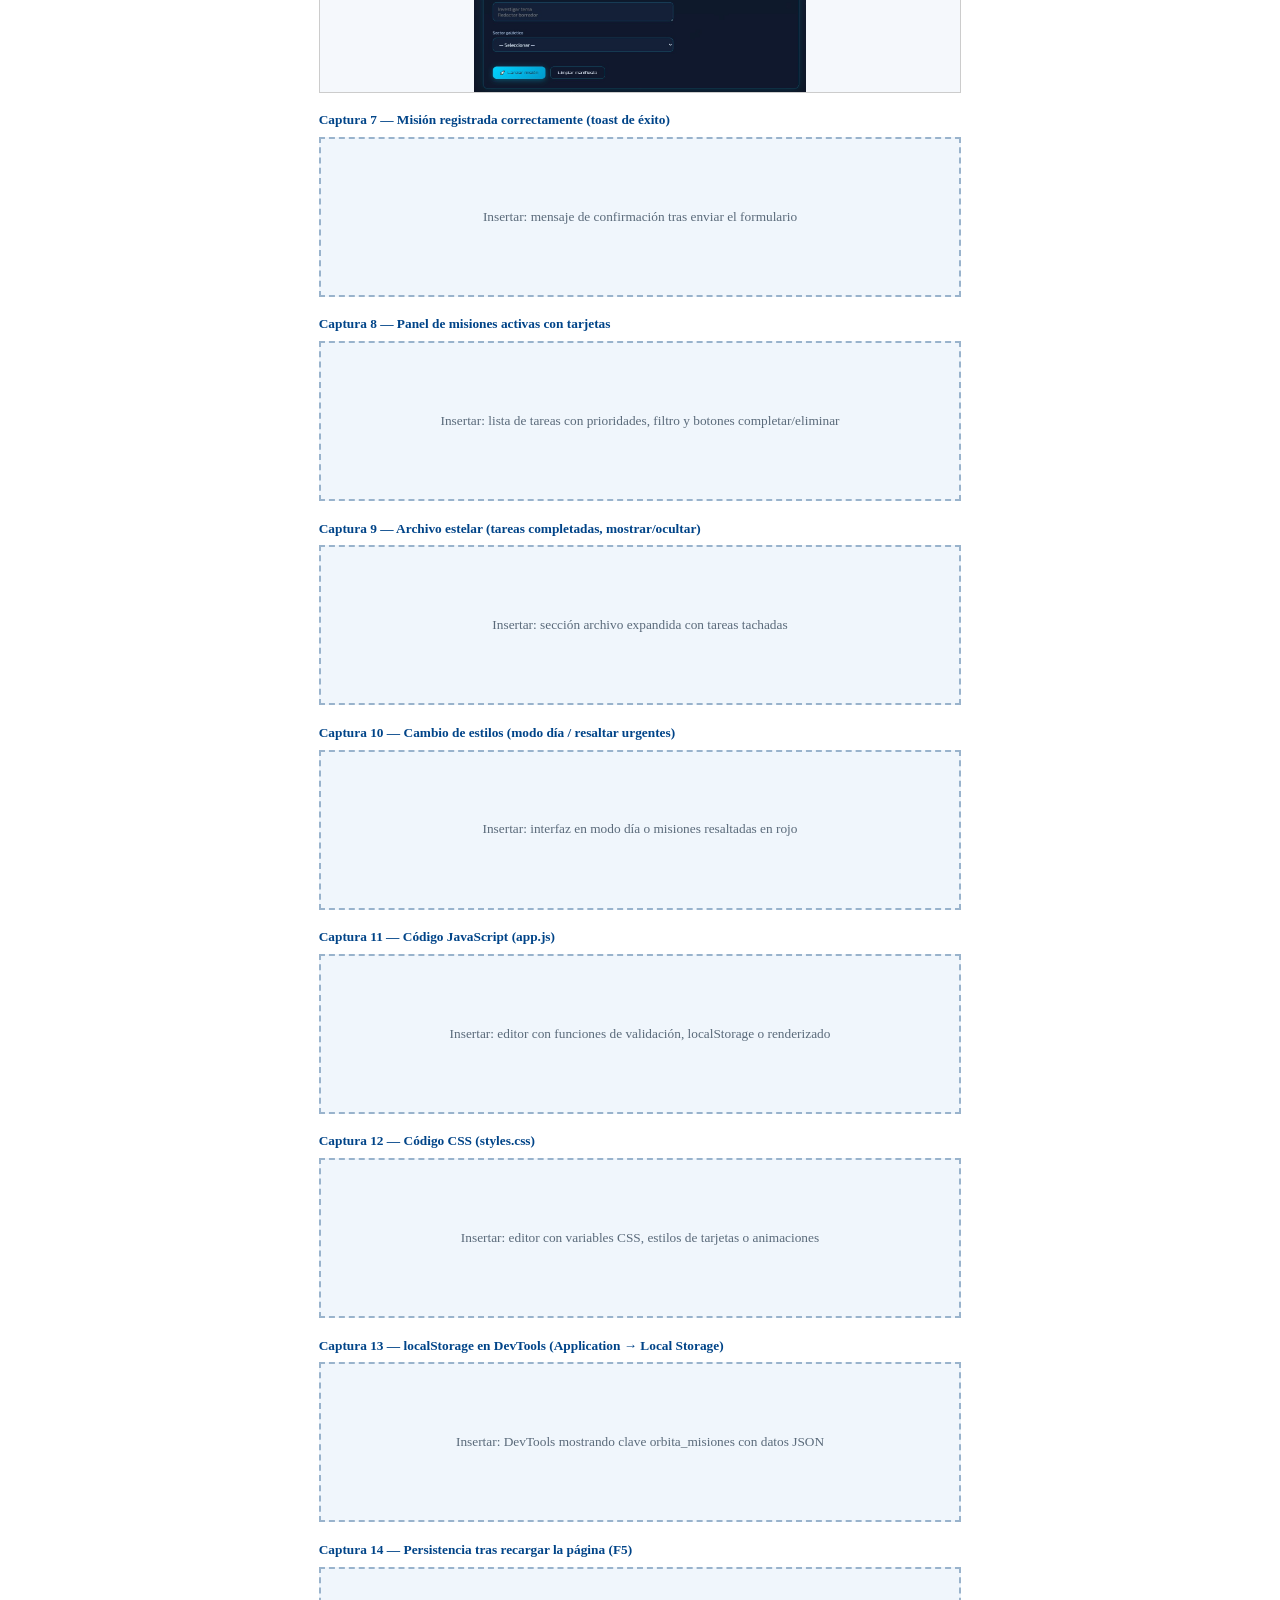
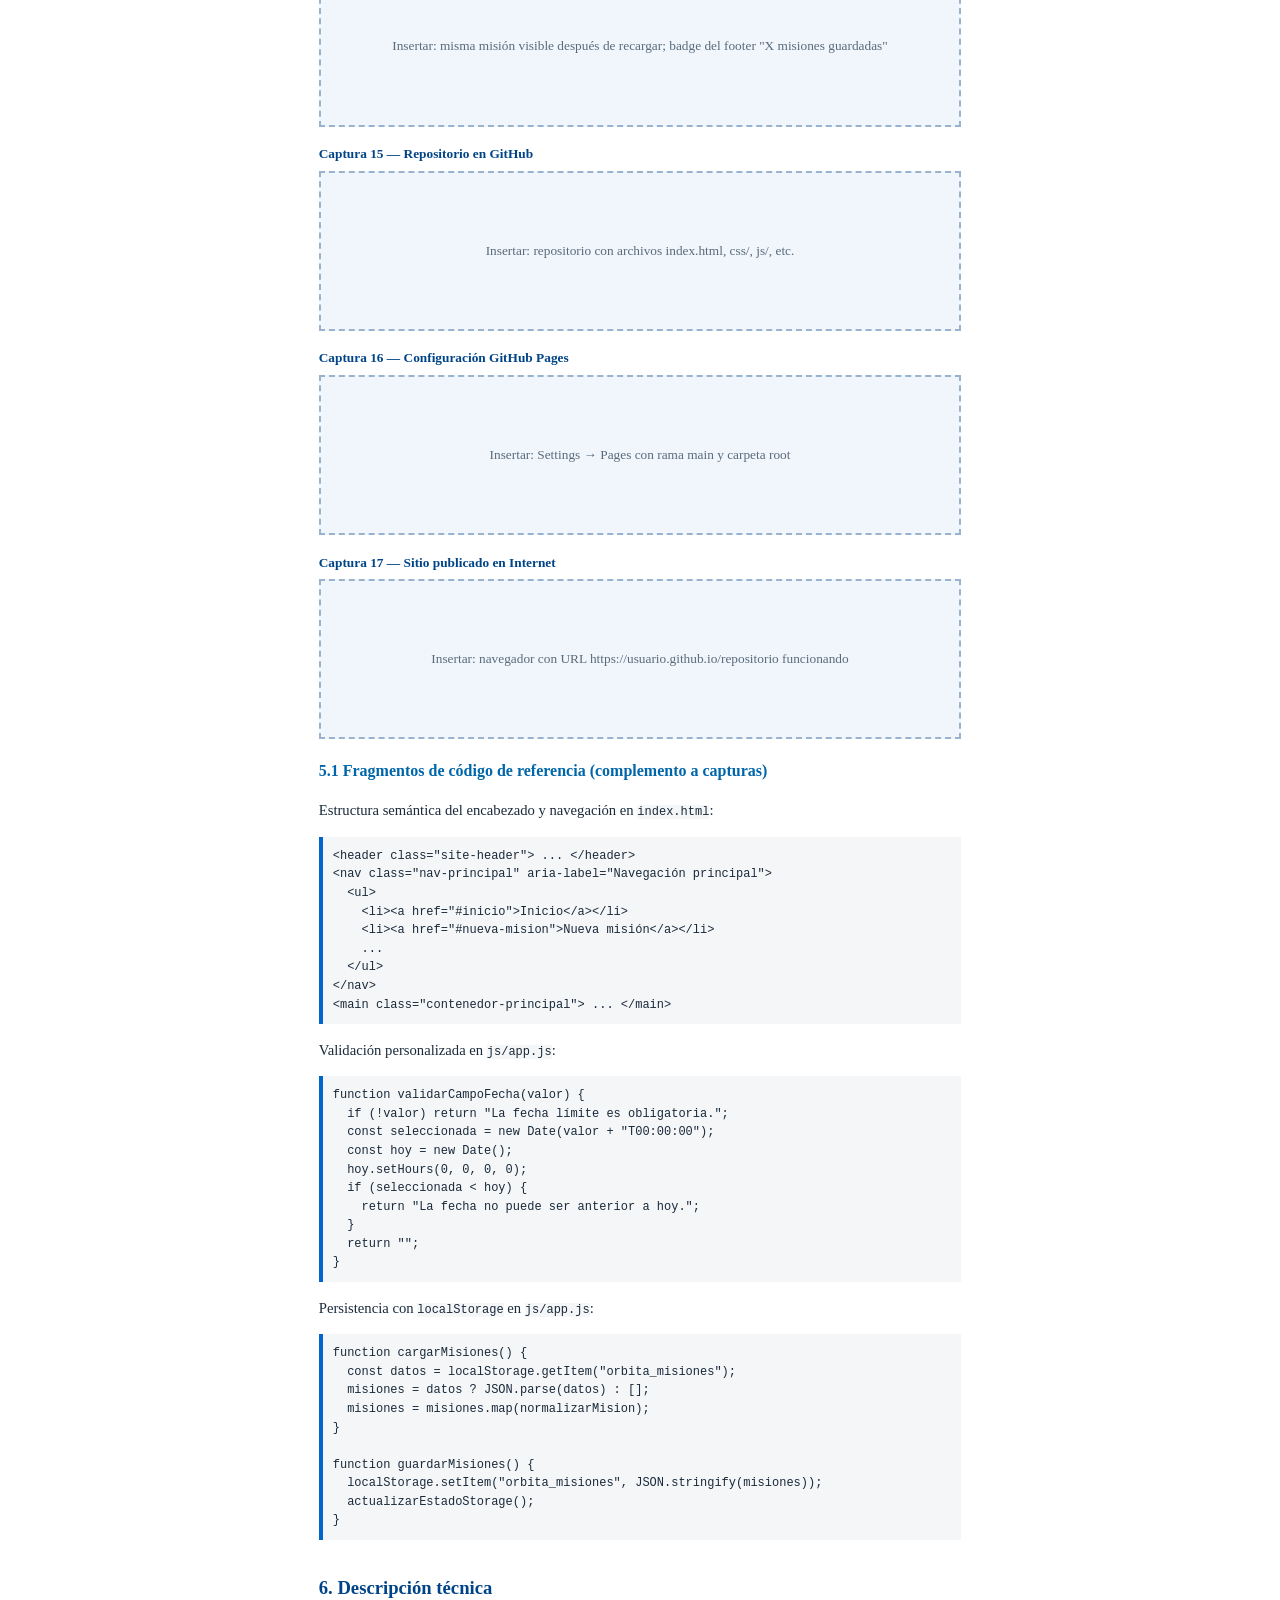
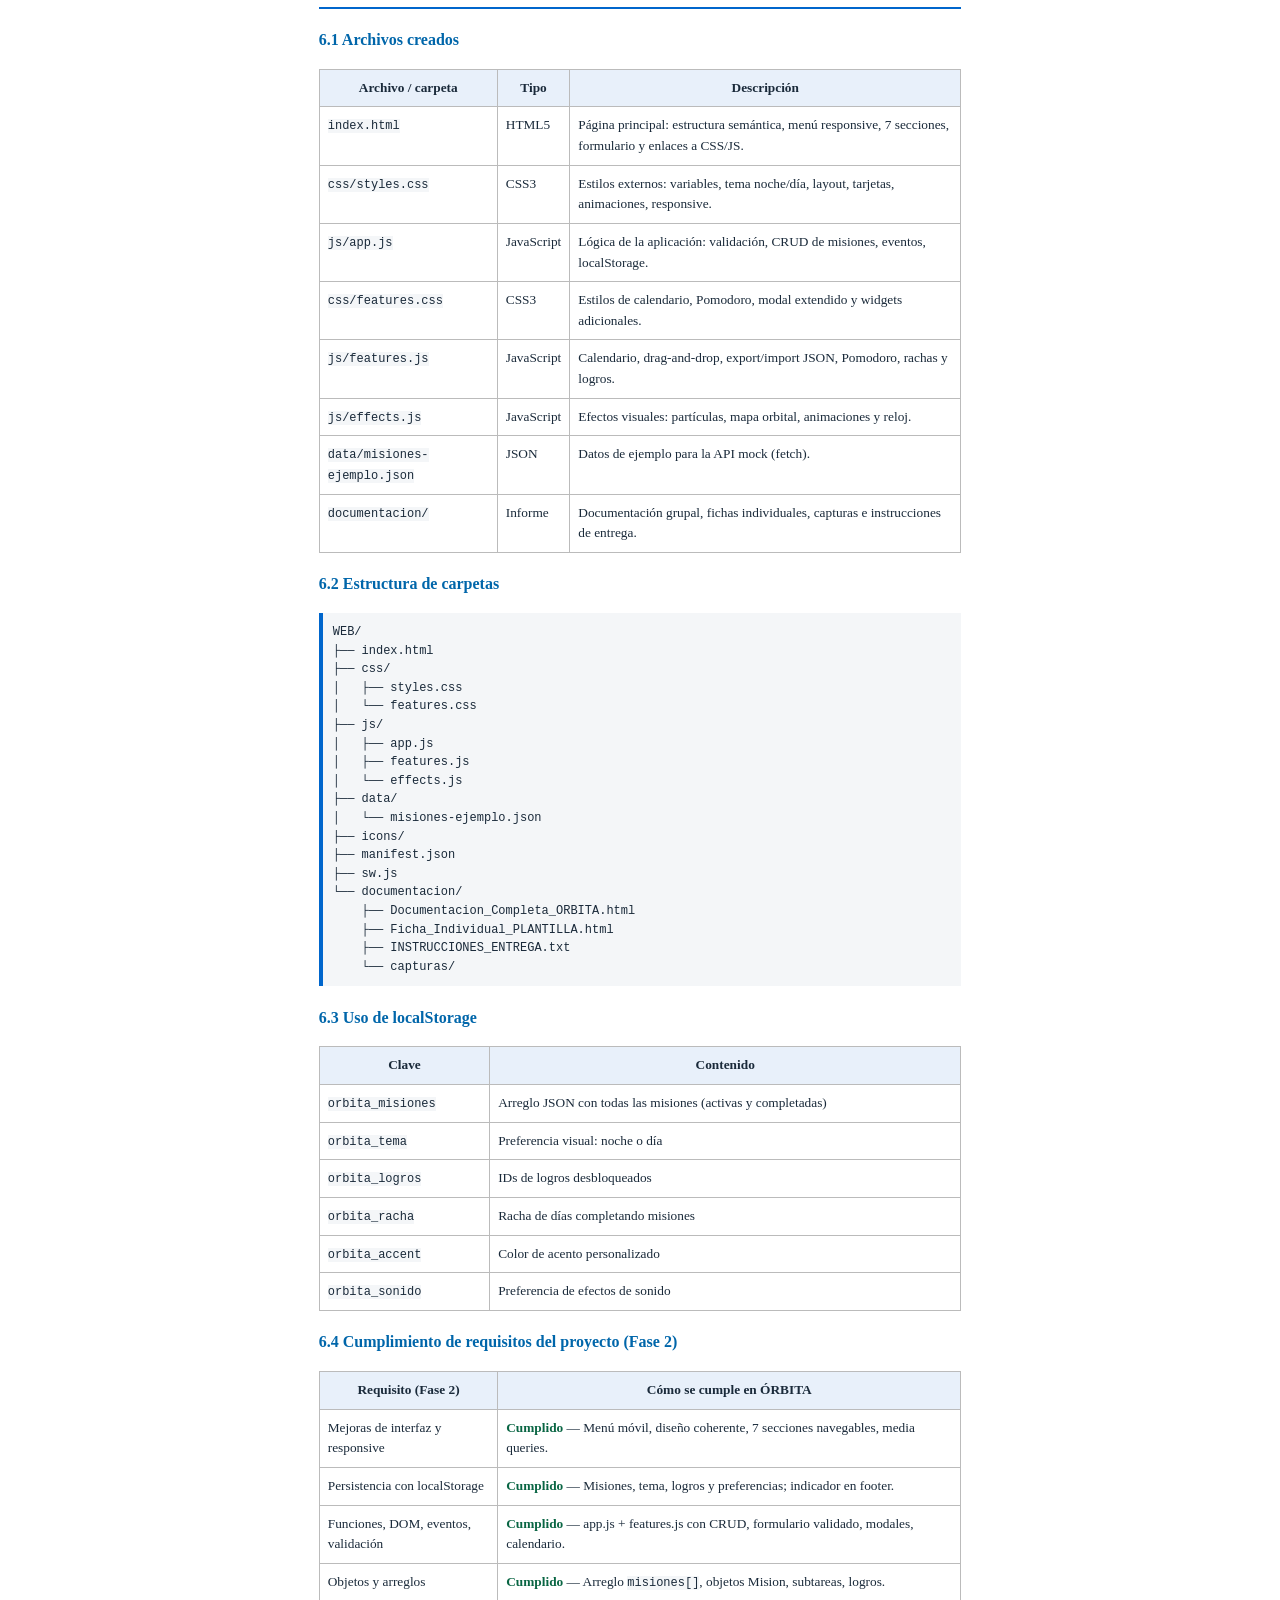
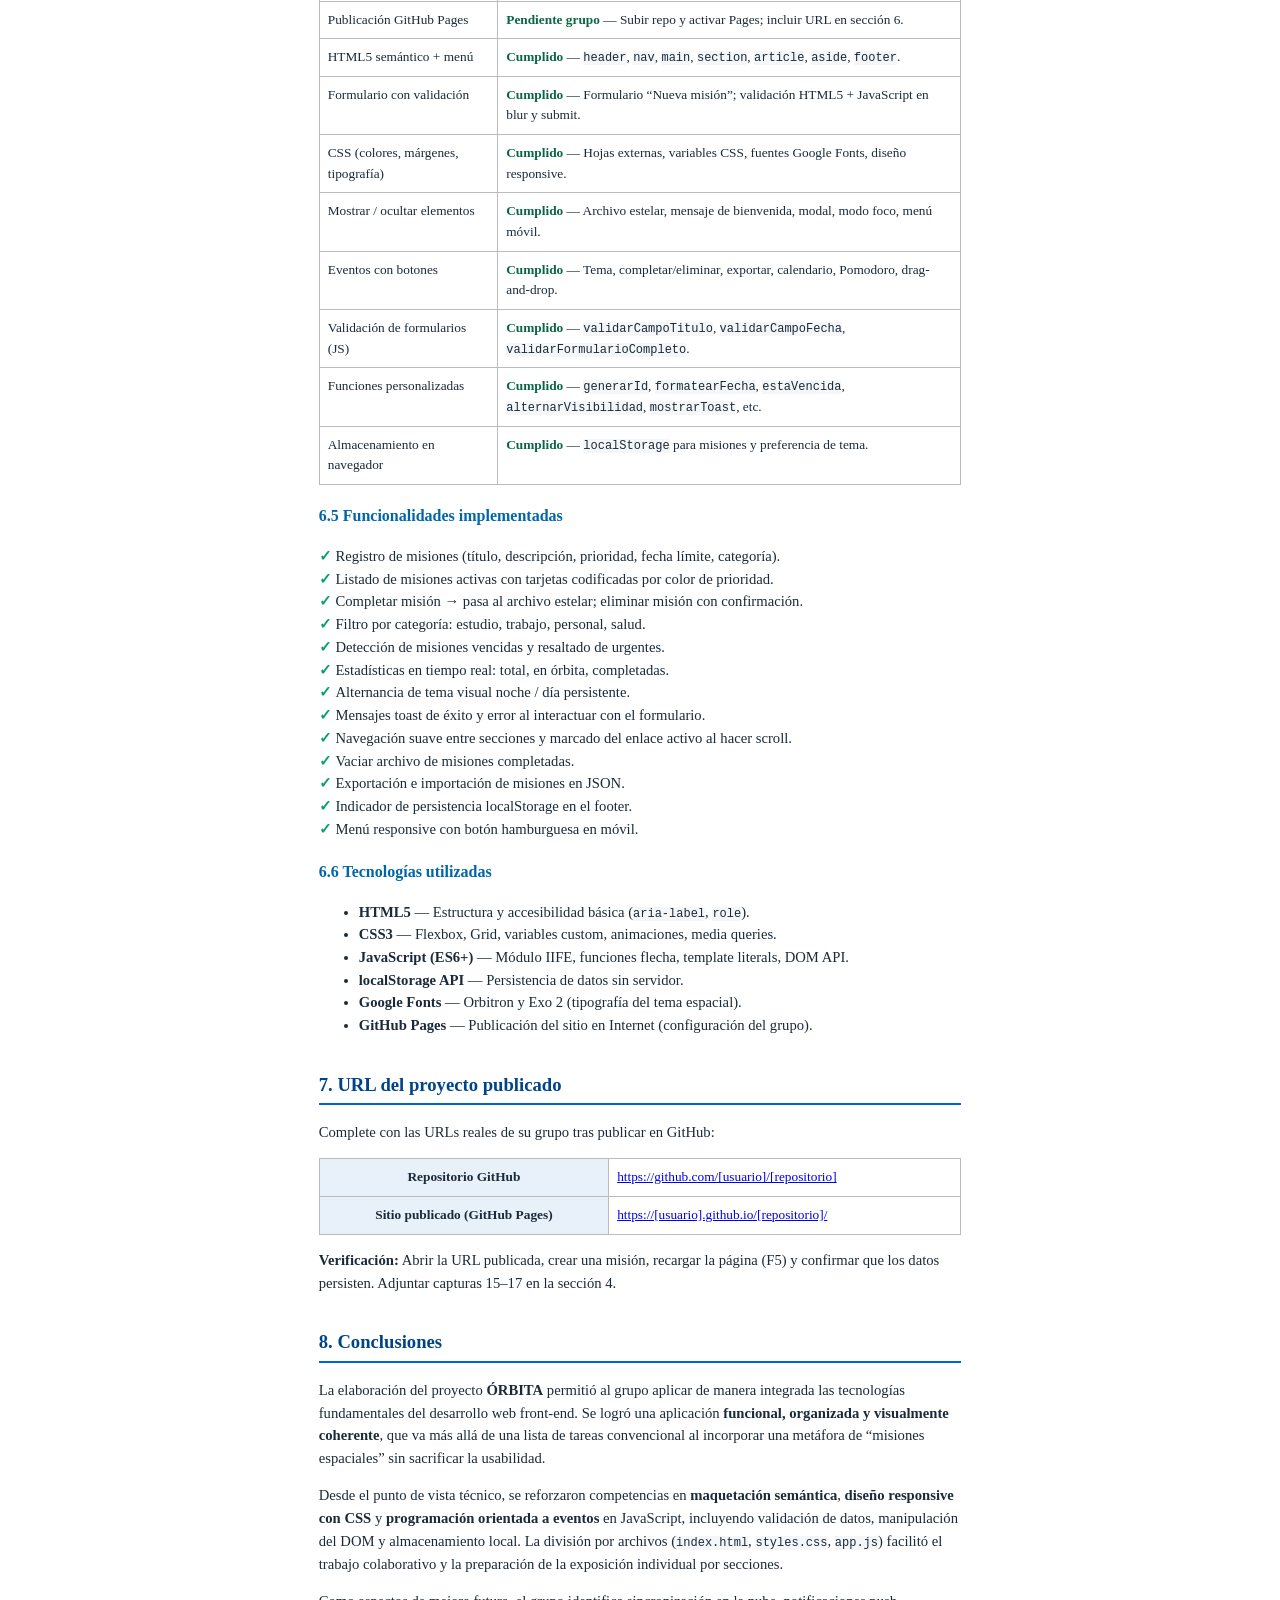
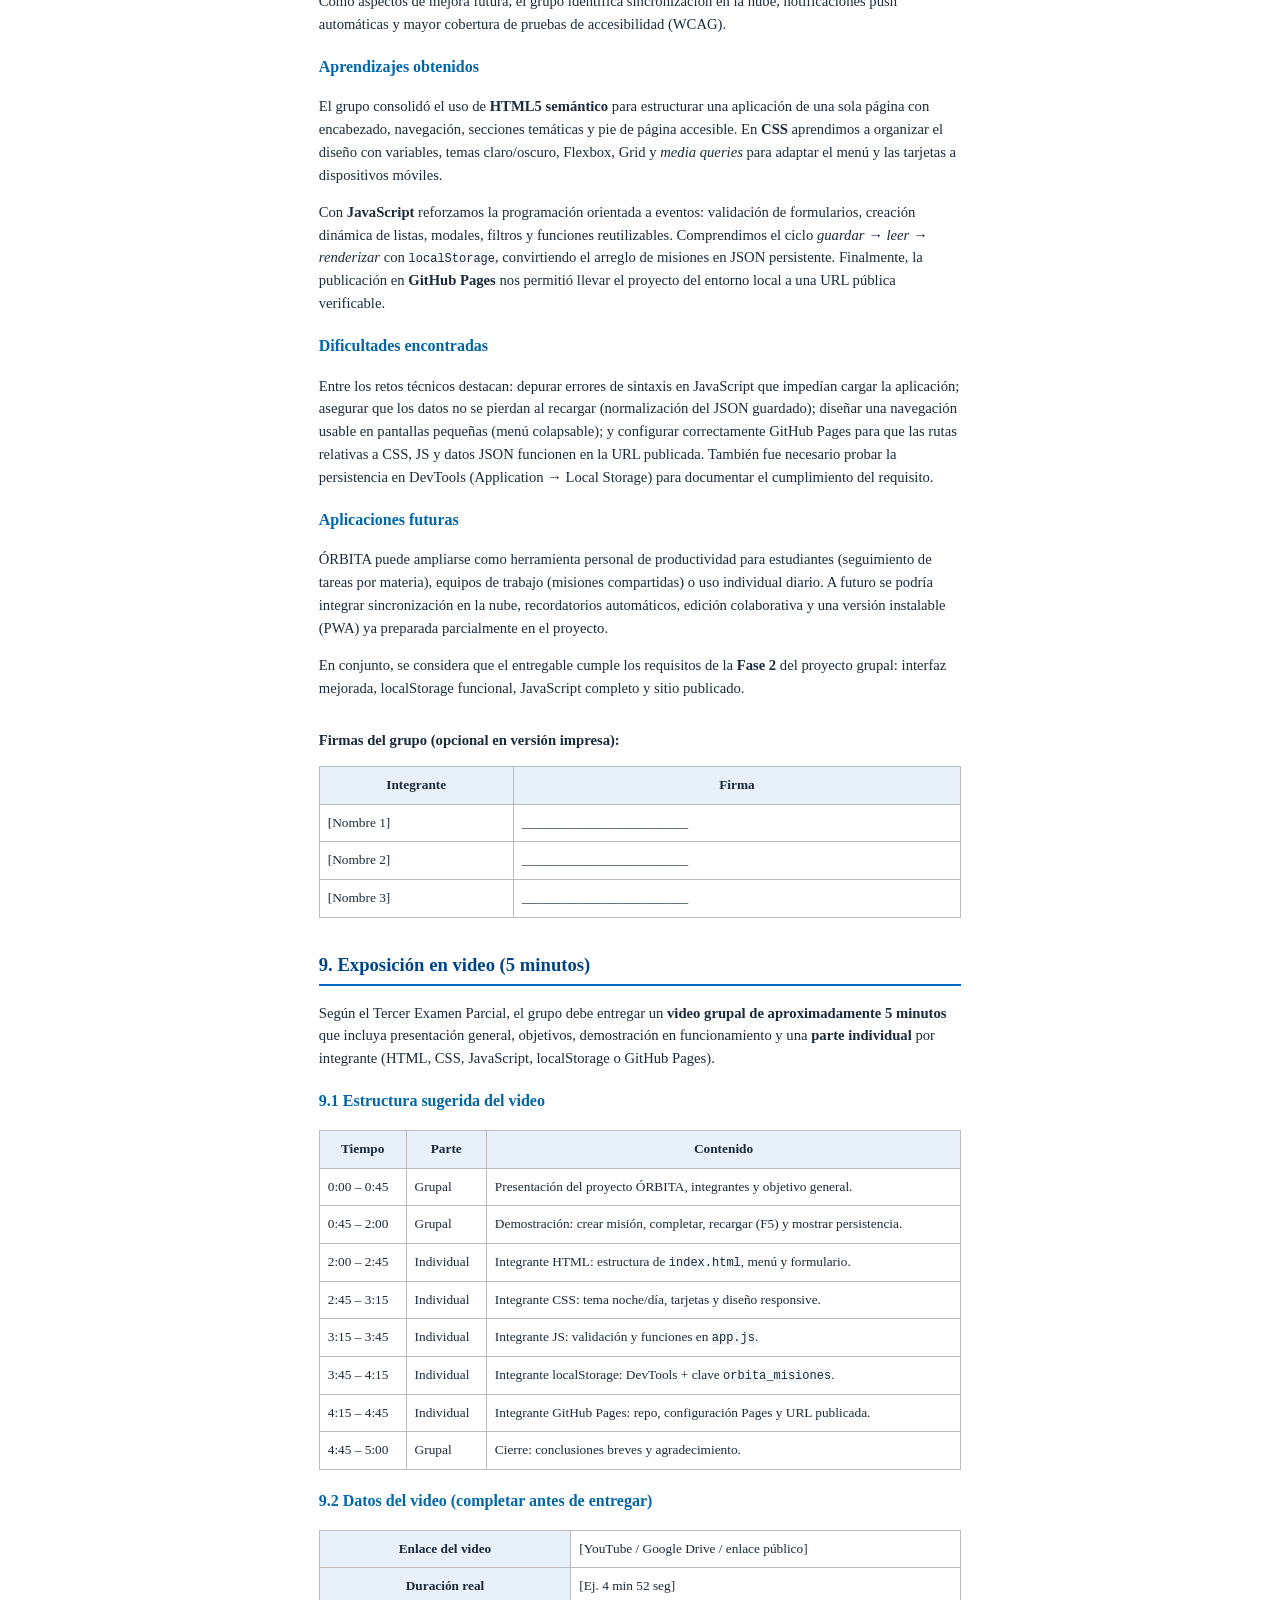
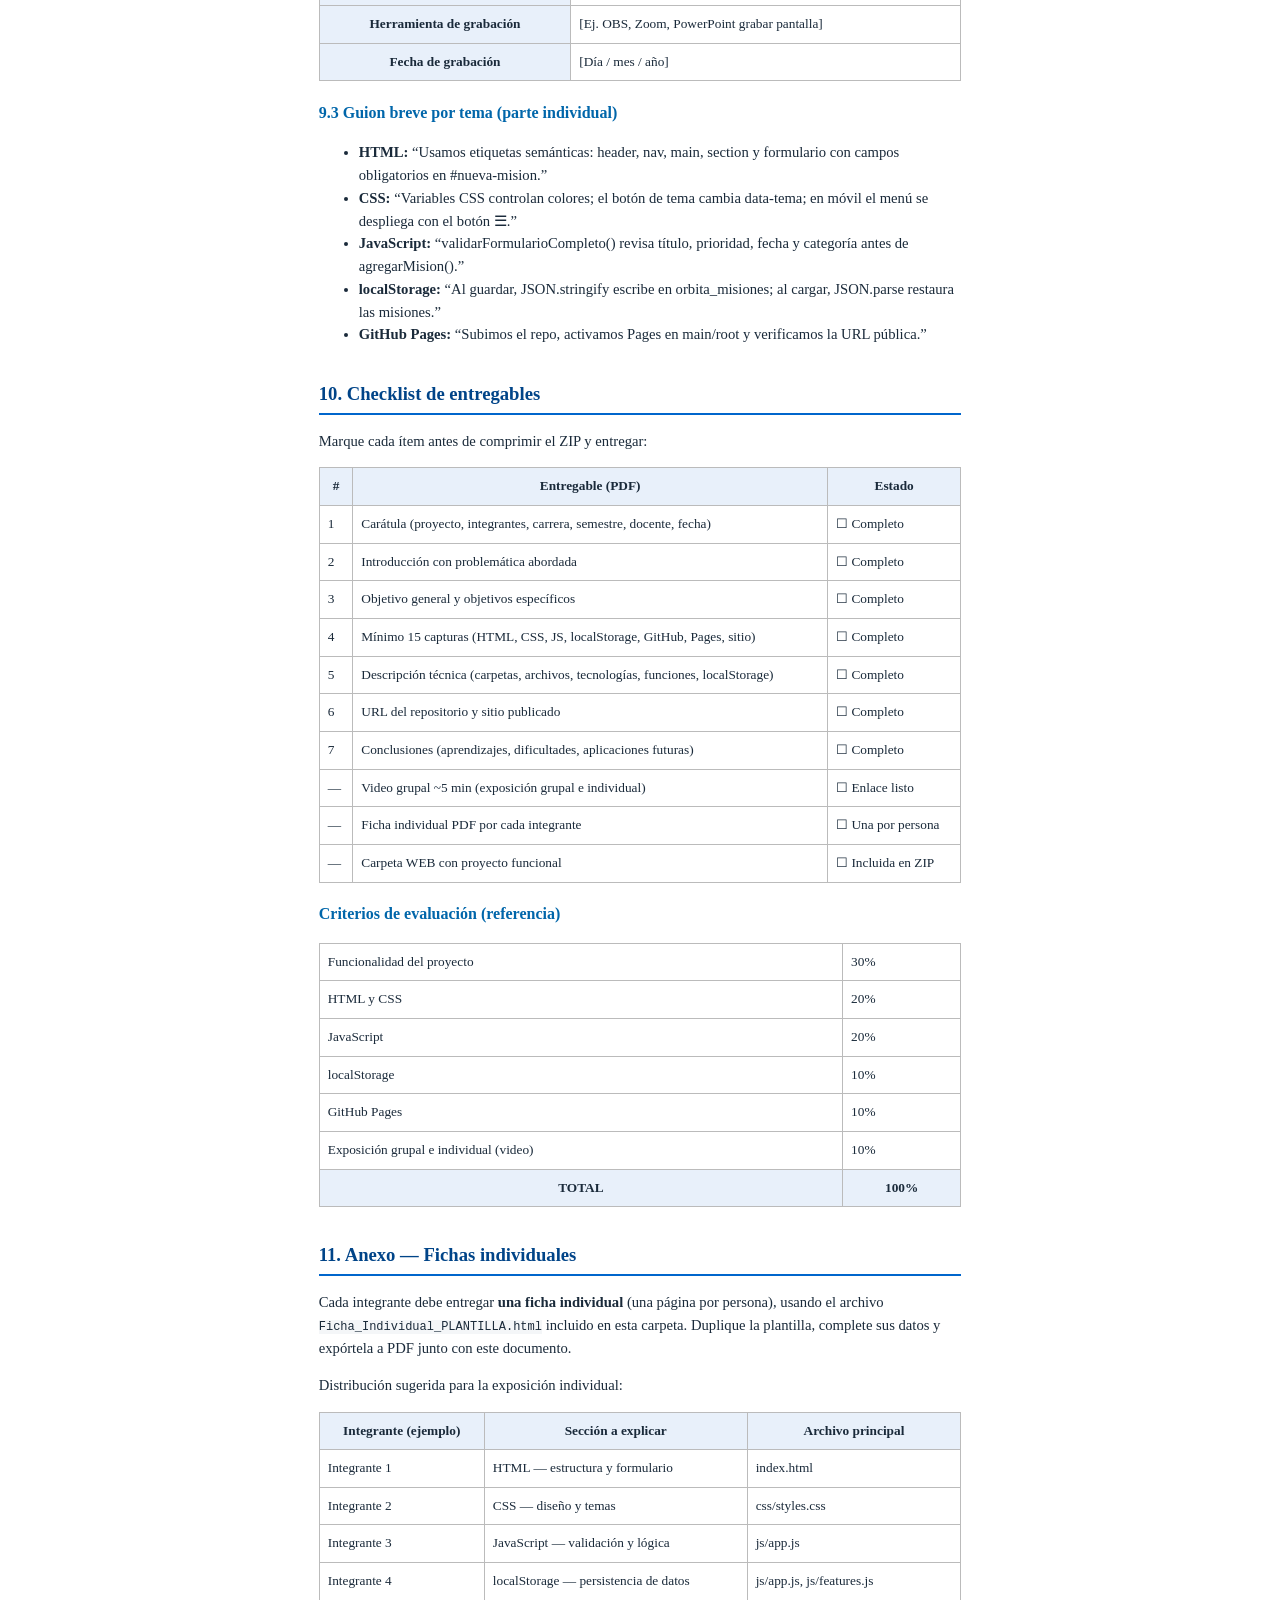
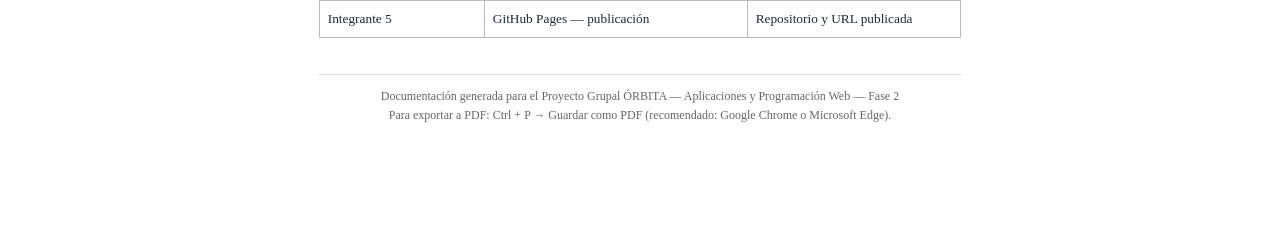
==== commit 56842a39: "Cambios - Arreglos/Ajustes to-list-completado" ====
--- a/documentacion/Documentacion_Completa_ORBITA.html
+++ b/documentacion/Documentacion_Completa_ORBITA.html
@@ -3,7 +3,7 @@
 <head>
   <meta charset="UTF-8">
   <meta name="viewport" content="width=device-width, initial-scale=1.0">
-  <title>Documentación — ÓRBITA | Proyecto Grupal Fase 1</title>
+  <title>Documentación — ÓRBITA | Proyecto Grupal Fase 2</title>
   <style>
     @page { size: A4; margin: 2cm; }
     * { box-sizing: border-box; }
@@ -110,10 +110,12 @@
     <p style="font-size:11pt; color:#555;">Universidad / Instituto — Aplicaciones y Programación Web</p>
     <h1>ÓRBITA</h1>
     <p class="subtitulo">Centro de misiones — Lista de tareas interactiva</p>
-    <p style="font-size:12pt;"><strong>PROYECTO GRUPAL — FASE 1</strong></p>
+    <p style="font-size:12pt;"><strong>PROYECTO GRUPAL — FASE 2</strong></p>
 
     <div style="margin-top:2.5em; text-align:left; display:inline-block;">
-      <p class="dato"><strong>Integrantes:</strong></p>
+      <p class="dato"><strong>Nombre del proyecto:</strong> ÓRBITA — Centro de misiones</p>
+      <p class="dato"><strong>Carrera:</strong> [Ej. Ingeniería en Sistemas / Tecnología Digital / etc.]</p>
+      <p class="dato" style="margin-top:1em;"><strong>Integrantes:</strong></p>
       <p class="dato">1. [Nombre completo integrante 1]</p>
       <p class="dato">2. [Nombre completo integrante 2]</p>
       <p class="dato">3. [Nombre completo integrante 3]</p>
@@ -136,6 +138,7 @@
       <li><a href="#caratula">Carátula del grupo</a></li>
       <li><a href="#indice">Índice de contenidos</a></li>
       <li><a href="#introduccion">Introducción</a></li>
+      <li><a href="#objetivos">Objetivos</a></li>
       <li><a href="#capturas">Capturas de pantalla del desarrollo</a>
         <ol style="list-style-type: lower-alpha;">
           <li>Estructura de carpetas y archivos</li>
@@ -146,7 +149,10 @@
         </ol>
       </li>
       <li><a href="#tecnica">Descripción técnica</a></li>
-      <li><a href="#conclusion">Conclusión grupal</a></li>
+      <li><a href="#url-publicada">URL del proyecto publicado</a></li>
+      <li><a href="#conclusion">Conclusiones</a></li>
+      <li><a href="#exposicion-video">Exposición en video (5 min)</a></li>
+      <li><a href="#checklist">Checklist de entregables</a></li>
       <li>Anexo: Fichas individuales (archivos separados por integrante)</li>
     </ol>
   </section>
@@ -170,13 +176,15 @@
     </p>
 
     <h3>3.2 ¿Qué contiene el sitio web?</h3>
-    <p>El sitio web es una aplicación de una sola página (<em>single page</em>) organizada en cinco secciones accesibles desde el menú de navegación:</p>
+    <p>El sitio web es una aplicación de una sola página (<em>single page</em>) organizada en siete secciones accesibles desde el menú de navegación:</p>
     <ul>
-      <li><strong>Inicio:</strong> presentación del sistema, estadísticas de misiones y panel radar decorativo.</li>
+      <li><strong>Inicio:</strong> presentación del sistema, estadísticas de misiones, mapa orbital y progreso.</li>
       <li><strong>Nueva misión:</strong> formulario para registrar tareas con validación de campos.</li>
-      <li><strong>Panel activo:</strong> listado de tareas pendientes, filtro por categoría y opción de resaltar urgentes.</li>
+      <li><strong>Panel activo:</strong> listado de tareas pendientes, búsqueda, filtros y orden.</li>
+      <li><strong>Calendario:</strong> vista mensual de misiones por fecha límite.</li>
+      <li><strong>Herramientas:</strong> exportar/importar JSON, notificaciones y respaldo de datos.</li>
       <li><strong>Archivo estelar:</strong> tareas completadas, con sección que se puede mostrar u ocultar.</li>
-      <li><strong>Acerca de:</strong> información del proyecto y créditos técnicos.</li>
+      <li><strong>Acerca de:</strong> información del proyecto, logros y créditos técnicos.</li>
     </ul>
     <p>
       Los datos persisten en el navegador mediante <code>localStorage</code>, de modo que las misiones
@@ -184,7 +192,23 @@
       visual noche (espacial) y día.
     </p>
 
-    <h3>3.3 Público objetivo</h3>
+    <h3>3.3 Problemática abordada</h3>
+    <p>
+      En la vida académica y personal es común acumular pendientes (tareas, entregas, actividades)
+      sin un sistema claro para priorizarlas y darles seguimiento. Muchas personas anotan en papel
+      o en notas del celular, pero al cerrar el navegador o cambiar de dispositivo <strong>pierden el avance</strong>.
+      Además, las listas simples no distinguen urgencia, categoría ni fecha límite, lo que dificulta
+      organizar el tiempo de forma efectiva.
+    </p>
+    <p>
+      <strong>ÓRBITA</strong> aborda esta problemática ofreciendo una lista de tareas web accesible
+      desde cualquier navegador, con clasificación por prioridad y categoría, fechas límite visibles,
+      archivo de tareas completadas y <strong>persistencia local</strong> mediante <code>localStorage</code>,
+      de modo que la información no se pierde al recargar la página. La publicación en GitHub Pages
+      permite consultar el proyecto desde Internet sin instalar software adicional.
+    </p>
+
+    <h3>3.4 Público objetivo</h3>
     <p>
       Estudiantes, profesionales o cualquier persona que necesite organizar actividades diarias
       de forma sencilla, con una interfaz clara y moderna accesible desde cualquier navegador actual.
@@ -192,13 +216,37 @@
   </section>
 
   <!-- ═══════════════════════════════════════════════════════════ -->
-  <!-- 4. CAPTURAS DE PANTALLA (mínimo 10)                        -->
+  <!-- 3b. OBJETIVOS                                              -->
+  <!-- ═══════════════════════════════════════════════════════════ -->
+  <section id="objetivos">
+    <h2>4. Objetivos</h2>
+
+    <h3>Objetivo general</h3>
+    <p>
+      Completar, mejorar y publicar el proyecto web ÓRBITA integrando almacenamiento local mediante
+      <code>localStorage</code> y publicación en GitHub Pages, demostrando el dominio de HTML, CSS
+      y JavaScript adquiridos durante el curso.
+    </p>
+
+    <h3>Objetivos específicos</h3>
+    <ul>
+      <li>Corregir errores detectados en la Fase 1 y mejorar la interfaz (diseño coherente, navegación y responsive).</li>
+      <li>Implementar persistencia de datos con <code>localStorage</code> para misiones, tema, logros y preferencias.</li>
+      <li>Desarrollar funcionalidades JavaScript: funciones personalizadas, DOM, eventos, validación y arreglos/objetos.</li>
+      <li>Publicar el sitio en GitHub Pages y verificar su funcionamiento en Internet.</li>
+      <li>Documentar el proyecto con capturas, descripción técnica y conclusiones grupales.</li>
+    </ul>
+  </section>
+
+  <!-- ═══════════════════════════════════════════════════════════ -->
+  <!-- 4. CAPTURAS DE PANTALLA (mínimo 15)                        -->
   <!-- ═══════════════════════════════════════════════════════════ -->
   <section id="capturas" class="page-break">
-    <h2>4. Capturas de pantalla del desarrollo</h2>
+    <h2>5. Capturas de pantalla del desarrollo</h2>
     <p class="no-print" style="background:#fff3cd; padding:10px; border-radius:6px; font-size:10pt;">
-      <strong>Importante:</strong> Guarde sus capturas en <code>documentacion/capturas/</code> con los nombres indicados.
-      Cuando existan las imágenes, reemplace el recuadro punteado automáticamente (si el archivo existe se mostrará la imagen).
+      <strong>Importante (Fase 2):</strong> Se requieren <strong>mínimo 15 capturas</strong>, incluyendo localStorage,
+      repositorio GitHub, configuración GitHub Pages y sitio publicado. Guarde las imágenes en
+      <code>documentacion/capturas/</code>.
     </p>
 
     <figure class="captura" id="cap01">
@@ -230,10 +278,10 @@
 
     <figure class="captura" id="cap04">
       <figcaption>Captura 4 — Menú de navegación y diseño semántico</figcaption>
-      <img src="capturas/04_menu_navegacion.jpg" alt="Captura 4"
-           onerror="this.style.display='none'; this.nextElementSibling.style.display='flex';">
-      <div class="placeholder" style="display:none;">
-        Insertar: barra de navegación con los 5 enlaces visibles
+      <img src="capturas/04_menu_navegacion.png" alt="Captura 4"
+           onerror="this.style.display='none'; this.nextElementSibling.style.display='flex';">
+      <div class="placeholder" style="display:none;">
+        Insertar: barra de navegación con los 7 enlaces visibles (y menú móvil en pantalla pequeña)
       </div>
     </figure>
 
@@ -309,7 +357,52 @@
       </div>
     </figure>
 
-    <h3>4.1 Fragmentos de código de referencia (complemento a capturas)</h3>
+    <figure class="captura" id="cap13">
+      <figcaption>Captura 13 — localStorage en DevTools (Application → Local Storage)</figcaption>
+      <img src="capturas/13_localstorage_devtools.png" alt="Captura 13"
+           onerror="this.style.display='none'; this.nextElementSibling.style.display='flex';">
+      <div class="placeholder" style="display:none;">
+        Insertar: DevTools mostrando clave orbita_misiones con datos JSON
+      </div>
+    </figure>
+
+    <figure class="captura" id="cap14">
+      <figcaption>Captura 14 — Persistencia tras recargar la página (F5)</figcaption>
+      <img src="capturas/14_persistencia_recarga.png" alt="Captura 14"
+           onerror="this.style.display='none'; this.nextElementSibling.style.display='flex';">
+      <div class="placeholder" style="display:none;">
+        Insertar: misma misión visible después de recargar; badge del footer "X misiones guardadas"
+      </div>
+    </figure>
+
+    <figure class="captura" id="cap15">
+      <figcaption>Captura 15 — Repositorio en GitHub</figcaption>
+      <img src="capturas/15_repositorio_github.png" alt="Captura 15"
+           onerror="this.style.display='none'; this.nextElementSibling.style.display='flex';">
+      <div class="placeholder" style="display:none;">
+        Insertar: repositorio con archivos index.html, css/, js/, etc.
+      </div>
+    </figure>
+
+    <figure class="captura" id="cap16">
+      <figcaption>Captura 16 — Configuración GitHub Pages</figcaption>
+      <img src="capturas/16_github_pages_config.png" alt="Captura 16"
+           onerror="this.style.display='none'; this.nextElementSibling.style.display='flex';">
+      <div class="placeholder" style="display:none;">
+        Insertar: Settings → Pages con rama main y carpeta root
+      </div>
+    </figure>
+
+    <figure class="captura" id="cap17">
+      <figcaption>Captura 17 — Sitio publicado en Internet</figcaption>
+      <img src="capturas/17_sitio_publicado.png" alt="Captura 17"
+           onerror="this.style.display='none'; this.nextElementSibling.style.display='flex';">
+      <div class="placeholder" style="display:none;">
+        Insertar: navegador con URL https://usuario.github.io/repositorio funcionando
+      </div>
+    </figure>
+
+    <h3>5.1 Fragmentos de código de referencia (complemento a capturas)</h3>
     <p>Estructura semántica del encabezado y navegación en <code>index.html</code>:</p>
     <pre>&lt;header class="site-header"&gt; ... &lt;/header&gt;
 &lt;nav class="nav-principal" aria-label="Navegación principal"&gt;
@@ -332,15 +425,27 @@
   }
   return "";
 }</pre>
+
+    <p>Persistencia con <code>localStorage</code> en <code>js/app.js</code>:</p>
+    <pre>function cargarMisiones() {
+  const datos = localStorage.getItem("orbita_misiones");
+  misiones = datos ? JSON.parse(datos) : [];
+  misiones = misiones.map(normalizarMision);
+}
+
+function guardarMisiones() {
+  localStorage.setItem("orbita_misiones", JSON.stringify(misiones));
+  actualizarEstadoStorage();
+}</pre>
   </section>
 
   <!-- ═══════════════════════════════════════════════════════════ -->
   <!-- 5. DESCRIPCIÓN TÉCNICA                                       -->
   <!-- ═══════════════════════════════════════════════════════════ -->
   <section id="tecnica" class="page-break">
-    <h2>5. Descripción técnica</h2>
-
-    <h3>5.1 Archivos creados</h3>
+    <h2>6. Descripción técnica</h2>
+
+    <h3>6.1 Archivos creados</h3>
     <table>
       <thead>
         <tr>
@@ -353,7 +458,7 @@
         <tr>
           <td><code>index.html</code></td>
           <td>HTML5</td>
-          <td>Página principal: estructura semántica, menú, 5 secciones, formulario y enlaces a CSS/JS.</td>
+          <td>Página principal: estructura semántica, menú responsive, 7 secciones, formulario y enlaces a CSS/JS.</td>
         </tr>
         <tr>
           <td><code>css/styles.css</code></td>
@@ -366,43 +471,101 @@
           <td>Lógica de la aplicación: validación, CRUD de misiones, eventos, localStorage.</td>
         </tr>
         <tr>
+          <td><code>css/features.css</code></td>
+          <td>CSS3</td>
+          <td>Estilos de calendario, Pomodoro, modal extendido y widgets adicionales.</td>
+        </tr>
+        <tr>
+          <td><code>js/features.js</code></td>
+          <td>JavaScript</td>
+          <td>Calendario, drag-and-drop, export/import JSON, Pomodoro, rachas y logros.</td>
+        </tr>
+        <tr>
+          <td><code>js/effects.js</code></td>
+          <td>JavaScript</td>
+          <td>Efectos visuales: partículas, mapa orbital, animaciones y reloj.</td>
+        </tr>
+        <tr>
+          <td><code>data/misiones-ejemplo.json</code></td>
+          <td>JSON</td>
+          <td>Datos de ejemplo para la API mock (fetch).</td>
+        </tr>
+        <tr>
           <td><code>documentacion/</code></td>
           <td>Informe</td>
-          <td>Carpeta de entrega documental (este archivo, fichas, capturas).</td>
+          <td>Documentación grupal, fichas individuales, capturas e instrucciones de entrega.</td>
         </tr>
       </tbody>
     </table>
 
-    <h3>5.2 Estructura de carpetas</h3>
+    <h3>6.2 Estructura de carpetas</h3>
     <pre>WEB/
 ├── index.html
 ├── css/
-│   └── styles.css
+│   ├── styles.css
+│   └── features.css
 ├── js/
-│   └── app.js
+│   ├── app.js
+│   ├── features.js
+│   └── effects.js
+├── data/
+│   └── misiones-ejemplo.json
+├── icons/
+├── manifest.json
+├── sw.js
 └── documentacion/
     ├── Documentacion_Completa_ORBITA.html
     ├── Ficha_Individual_PLANTILLA.html
     ├── INSTRUCCIONES_ENTREGA.txt
-    └── capturas/
-        └── (imágenes .png)</pre>
-
-    <h3>5.3 Cumplimiento de requisitos del proyecto</h3>
+    └── capturas/</pre>
+
+    <h3>6.3 Uso de localStorage</h3>
     <table>
       <thead>
-        <tr>
-          <th>Requisito (Fase 1)</th>
-          <th>Cómo se cumple en ÓRBITA</th>
-        </tr>
+        <tr><th>Clave</th><th>Contenido</th></tr>
       </thead>
       <tbody>
+        <tr><td><code>orbita_misiones</code></td><td>Arreglo JSON con todas las misiones (activas y completadas)</td></tr>
+        <tr><td><code>orbita_tema</code></td><td>Preferencia visual: noche o día</td></tr>
+        <tr><td><code>orbita_logros</code></td><td>IDs de logros desbloqueados</td></tr>
+        <tr><td><code>orbita_racha</code></td><td>Racha de días completando misiones</td></tr>
+        <tr><td><code>orbita_accent</code></td><td>Color de acento personalizado</td></tr>
+        <tr><td><code>orbita_sonido</code></td><td>Preferencia de efectos de sonido</td></tr>
+      </tbody>
+    </table>
+
+    <h3>6.4 Cumplimiento de requisitos del proyecto (Fase 2)</h3>
+    <table>
+      <thead>
+        <tr>
+          <th>Requisito (Fase 2)</th>
+          <th>Cómo se cumple en ÓRBITA</th>
+        </tr>
+      </thead>
+      <tbody>
+        <tr>
+          <td>Mejoras de interfaz y responsive</td>
+          <td><span class="requisito-ok">Cumplido</span> — Menú móvil, diseño coherente, 7 secciones navegables, media queries.</td>
+        </tr>
+        <tr>
+          <td>Persistencia con localStorage</td>
+          <td><span class="requisito-ok">Cumplido</span> — Misiones, tema, logros y preferencias; indicador en footer.</td>
+        </tr>
+        <tr>
+          <td>Funciones, DOM, eventos, validación</td>
+          <td><span class="requisito-ok">Cumplido</span> — app.js + features.js con CRUD, formulario validado, modales, calendario.</td>
+        </tr>
+        <tr>
+          <td>Objetos y arreglos</td>
+          <td><span class="requisito-ok">Cumplido</span> — Arreglo <code>misiones[]</code>, objetos Mision, subtareas, logros.</td>
+        </tr>
+        <tr>
+          <td>Publicación GitHub Pages</td>
+          <td><span class="requisito-ok">Pendiente grupo</span> — Subir repo y activar Pages; incluir URL en sección 6.</td>
+        </tr>
         <tr>
           <td>HTML5 semántico + menú</td>
-          <td><span class="requisito-ok">Cumplido</span> — <code>header</code>, <code>nav</code>, <code>main</code>, <code>section</code>, <code>article</code>, <code>aside</code>, <code>footer</code>; menú sticky con 5 enlaces.</td>
-        </tr>
-        <tr>
-          <td>Mínimo 3 secciones</td>
-          <td><span class="requisito-ok">Cumplido</span> — 5 secciones con contenido distribuido.</td>
+          <td><span class="requisito-ok">Cumplido</span> — <code>header</code>, <code>nav</code>, <code>main</code>, <code>section</code>, <code>article</code>, <code>aside</code>, <code>footer</code>.</td>
         </tr>
         <tr>
           <td>Formulario con validación</td>
@@ -410,15 +573,15 @@
         </tr>
         <tr>
           <td>CSS (colores, márgenes, tipografía)</td>
-          <td><span class="requisito-ok">Cumplido</span> — Hoja externa, variables CSS, fuentes Google Fonts, diseño responsive.</td>
+          <td><span class="requisito-ok">Cumplido</span> — Hojas externas, variables CSS, fuentes Google Fonts, diseño responsive.</td>
         </tr>
         <tr>
           <td>Mostrar / ocultar elementos</td>
-          <td><span class="requisito-ok">Cumplido</span> — Archivo estelar, mensaje de bienvenida, créditos del sistema.</td>
+          <td><span class="requisito-ok">Cumplido</span> — Archivo estelar, mensaje de bienvenida, modal, modo foco, menú móvil.</td>
         </tr>
         <tr>
           <td>Eventos con botones</td>
-          <td><span class="requisito-ok">Cumplido</span> — Tema día/noche, transmitir mensaje, resaltar urgentes, completar/eliminar misiones.</td>
+          <td><span class="requisito-ok">Cumplido</span> — Tema, completar/eliminar, exportar, calendario, Pomodoro, drag-and-drop.</td>
         </tr>
         <tr>
           <td>Validación de formularios (JS)</td>
@@ -435,7 +598,7 @@
       </tbody>
     </table>
 
-    <h3>5.4 Funcionalidades implementadas</h3>
+    <h3>6.5 Funcionalidades implementadas</h3>
     <ul class="check">
       <li>Registro de misiones (título, descripción, prioridad, fecha límite, categoría).</li>
       <li>Listado de misiones activas con tarjetas codificadas por color de prioridad.</li>
@@ -447,23 +610,43 @@
       <li>Mensajes toast de éxito y error al interactuar con el formulario.</li>
       <li>Navegación suave entre secciones y marcado del enlace activo al hacer scroll.</li>
       <li>Vaciar archivo de misiones completadas.</li>
+      <li>Exportación e importación de misiones en JSON.</li>
+      <li>Indicador de persistencia localStorage en el footer.</li>
+      <li>Menú responsive con botón hamburguesa en móvil.</li>
     </ul>
 
-    <h3>5.5 Tecnologías utilizadas</h3>
+    <h3>6.6 Tecnologías utilizadas</h3>
     <ul>
       <li><strong>HTML5</strong> — Estructura y accesibilidad básica (<code>aria-label</code>, <code>role</code>).</li>
       <li><strong>CSS3</strong> — Flexbox, Grid, variables custom, animaciones, media queries.</li>
       <li><strong>JavaScript (ES6+)</strong> — Módulo IIFE, funciones flecha, template literals, DOM API.</li>
       <li><strong>localStorage API</strong> — Persistencia de datos sin servidor.</li>
       <li><strong>Google Fonts</strong> — Orbitron y Exo 2 (tipografía del tema espacial).</li>
+      <li><strong>GitHub Pages</strong> — Publicación del sitio en Internet (configuración del grupo).</li>
     </ul>
   </section>
 
   <!-- ═══════════════════════════════════════════════════════════ -->
-  <!-- 6. CONCLUSIÓN GRUPAL                                         -->
+  <!-- 6. URL DEL PROYECTO PUBLICADO                              -->
+  <!-- ═══════════════════════════════════════════════════════════ -->
+  <section id="url-publicada" class="page-break">
+    <h2>7. URL del proyecto publicado</h2>
+    <p>Complete con las URLs reales de su grupo tras publicar en GitHub:</p>
+    <table>
+      <tr><th>Repositorio GitHub</th><td><a href="#">https://github.com/[usuario]/[repositorio]</a></td></tr>
+      <tr><th>Sitio publicado (GitHub Pages)</th><td><a href="#">https://[usuario].github.io/[repositorio]/</a></td></tr>
+    </table>
+    <p style="margin-top:1em;">
+      <strong>Verificación:</strong> Abrir la URL publicada, crear una misión, recargar la página (F5) y confirmar
+      que los datos persisten. Adjuntar capturas 15–17 en la sección 4.
+    </p>
+  </section>
+
+  <!-- ═══════════════════════════════════════════════════════════ -->
+  <!-- 7. CONCLUSIONES GRUPALES                                   -->
   <!-- ═══════════════════════════════════════════════════════════ -->
   <section id="conclusion" class="page-break">
-    <h2>6. Conclusión grupal</h2>
+    <h2>8. Conclusiones</h2>
     <p>
       La elaboración del proyecto <strong>ÓRBITA</strong> permitió al grupo aplicar de manera integrada
       las tecnologías fundamentales del desarrollo web front-end. Se logró una aplicación
@@ -478,13 +661,44 @@
       y la preparación de la exposición individual por secciones.
     </p>
     <p>
-      Como aspectos de mejora futura, el grupo identifica la posibilidad de añadir edición de misiones
-      en línea, sincronización en la nube, notificaciones de fechas límite y mayor cobertura de pruebas
-      de accesibilidad (WCAG).
-    </p>
-    <p>
-      En conjunto, se considera que el entregable cumple los requisitos de la <strong>Fase 1</strong>
-      del proyecto grupal y constituye una base sólida para ampliaciones en fases posteriores del curso.
+      Como aspectos de mejora futura, el grupo identifica sincronización en la nube, notificaciones
+      push automáticas y mayor cobertura de pruebas de accesibilidad (WCAG).
+    </p>
+    <h3>Aprendizajes obtenidos</h3>
+    <p>
+      El grupo consolidó el uso de <strong>HTML5 semántico</strong> para estructurar una aplicación de
+      una sola página con encabezado, navegación, secciones temáticas y pie de página accesible.
+      En <strong>CSS</strong> aprendimos a organizar el diseño con variables, temas claro/oscuro,
+      Flexbox, Grid y <em>media queries</em> para adaptar el menú y las tarjetas a dispositivos móviles.
+    </p>
+    <p>
+      Con <strong>JavaScript</strong> reforzamos la programación orientada a eventos: validación de
+      formularios, creación dinámica de listas, modales, filtros y funciones reutilizables. Comprendimos
+      el ciclo <em>guardar → leer → renderizar</em> con <code>localStorage</code>, convirtiendo el arreglo
+      de misiones en JSON persistente. Finalmente, la publicación en <strong>GitHub Pages</strong> nos
+      permitió llevar el proyecto del entorno local a una URL pública verificable.
+    </p>
+
+    <h3>Dificultades encontradas</h3>
+    <p>
+      Entre los retos técnicos destacan: depurar errores de sintaxis en JavaScript que impedían cargar
+      la aplicación; asegurar que los datos no se pierdan al recargar (normalización del JSON guardado);
+      diseñar una navegación usable en pantallas pequeñas (menú colapsable); y configurar correctamente
+      GitHub Pages para que las rutas relativas a CSS, JS y datos JSON funcionen en la URL publicada.
+      También fue necesario probar la persistencia en DevTools (Application → Local Storage) para
+      documentar el cumplimiento del requisito.
+    </p>
+
+    <h3>Aplicaciones futuras</h3>
+    <p>
+      ÓRBITA puede ampliarse como herramienta personal de productividad para estudiantes (seguimiento
+      de tareas por materia), equipos de trabajo (misiones compartidas) o uso individual diario.
+      A futuro se podría integrar sincronización en la nube, recordatorios automáticos, edición
+      colaborativa y una versión instalable (PWA) ya preparada parcialmente en el proyecto.
+    </p>
+    <p>
+      En conjunto, se considera que el entregable cumple los requisitos de la <strong>Fase 2</strong>
+      del proyecto grupal: interfaz mejorada, localStorage funcional, JavaScript completo y sitio publicado.
     </p>
 
     <p style="margin-top:2em;"><strong>Firmas del grupo (opcional en versión impresa):</strong></p>
@@ -496,8 +710,90 @@
     </table>
   </section>
 
+  <!-- ═══════════════════════════════════════════════════════════ -->
+  <!-- 9. EXPOSICIÓN EN VIDEO (5 minutos)                         -->
+  <!-- ═══════════════════════════════════════════════════════════ -->
+  <section id="exposicion-video" class="page-break">
+    <h2>9. Exposición en video (5 minutos)</h2>
+    <p>
+      Según el Tercer Examen Parcial, el grupo debe entregar un <strong>video grupal de aproximadamente
+      5 minutos</strong> que incluya presentación general, objetivos, demostración en funcionamiento
+      y una <strong>parte individual</strong> por integrante (HTML, CSS, JavaScript, localStorage o GitHub Pages).
+    </p>
+
+    <h3>9.1 Estructura sugerida del video</h3>
+    <table>
+      <thead>
+        <tr><th>Tiempo</th><th>Parte</th><th>Contenido</th></tr>
+      </thead>
+      <tbody>
+        <tr><td>0:00 – 0:45</td><td>Grupal</td><td>Presentación del proyecto ÓRBITA, integrantes y objetivo general.</td></tr>
+        <tr><td>0:45 – 2:00</td><td>Grupal</td><td>Demostración: crear misión, completar, recargar (F5) y mostrar persistencia.</td></tr>
+        <tr><td>2:00 – 2:45</td><td>Individual</td><td>Integrante HTML: estructura de <code>index.html</code>, menú y formulario.</td></tr>
+        <tr><td>2:45 – 3:15</td><td>Individual</td><td>Integrante CSS: tema noche/día, tarjetas y diseño responsive.</td></tr>
+        <tr><td>3:15 – 3:45</td><td>Individual</td><td>Integrante JS: validación y funciones en <code>app.js</code>.</td></tr>
+        <tr><td>3:45 – 4:15</td><td>Individual</td><td>Integrante localStorage: DevTools + clave <code>orbita_misiones</code>.</td></tr>
+        <tr><td>4:15 – 4:45</td><td>Individual</td><td>Integrante GitHub Pages: repo, configuración Pages y URL publicada.</td></tr>
+        <tr><td>4:45 – 5:00</td><td>Grupal</td><td>Cierre: conclusiones breves y agradecimiento.</td></tr>
+      </tbody>
+    </table>
+
+    <h3>9.2 Datos del video (completar antes de entregar)</h3>
+    <table>
+      <tr><th>Enlace del video</th><td>[YouTube / Google Drive / enlace público]</td></tr>
+      <tr><th>Duración real</th><td>[Ej. 4 min 52 seg]</td></tr>
+      <tr><th>Herramienta de grabación</th><td>[Ej. OBS, Zoom, PowerPoint grabar pantalla]</td></tr>
+      <tr><th>Fecha de grabación</th><td>[Día / mes / año]</td></tr>
+    </table>
+
+    <h3>9.3 Guion breve por tema (parte individual)</h3>
+    <ul>
+      <li><strong>HTML:</strong> “Usamos etiquetas semánticas: header, nav, main, section y formulario con campos obligatorios en #nueva-mision.”</li>
+      <li><strong>CSS:</strong> “Variables CSS controlan colores; el botón de tema cambia data-tema; en móvil el menú se despliega con el botón ☰.”</li>
+      <li><strong>JavaScript:</strong> “validarFormularioCompleto() revisa título, prioridad, fecha y categoría antes de agregarMision().”</li>
+      <li><strong>localStorage:</strong> “Al guardar, JSON.stringify escribe en orbita_misiones; al cargar, JSON.parse restaura las misiones.”</li>
+      <li><strong>GitHub Pages:</strong> “Subimos el repo, activamos Pages en main/root y verificamos la URL pública.”</li>
+    </ul>
+  </section>
+
+  <!-- ═══════════════════════════════════════════════════════════ -->
+  <!-- 10. CHECKLIST DE ENTREGABLES (PDF)                         -->
+  <!-- ═══════════════════════════════════════════════════════════ -->
+  <section id="checklist" class="page-break">
+    <h2>10. Checklist de entregables</h2>
+    <p>Marque cada ítem antes de comprimir el ZIP y entregar:</p>
+    <table>
+      <thead>
+        <tr><th>#</th><th>Entregable (PDF)</th><th>Estado</th></tr>
+      </thead>
+      <tbody>
+        <tr><td>1</td><td>Carátula (proyecto, integrantes, carrera, semestre, docente, fecha)</td><td>☐ Completo</td></tr>
+        <tr><td>2</td><td>Introducción con problemática abordada</td><td>☐ Completo</td></tr>
+        <tr><td>3</td><td>Objetivo general y objetivos específicos</td><td>☐ Completo</td></tr>
+        <tr><td>4</td><td>Mínimo 15 capturas (HTML, CSS, JS, localStorage, GitHub, Pages, sitio)</td><td>☐ Completo</td></tr>
+        <tr><td>5</td><td>Descripción técnica (carpetas, archivos, tecnologías, funciones, localStorage)</td><td>☐ Completo</td></tr>
+        <tr><td>6</td><td>URL del repositorio y sitio publicado</td><td>☐ Completo</td></tr>
+        <tr><td>7</td><td>Conclusiones (aprendizajes, dificultades, aplicaciones futuras)</td><td>☐ Completo</td></tr>
+        <tr><td>—</td><td>Video grupal ~5 min (exposición grupal e individual)</td><td>☐ Enlace listo</td></tr>
+        <tr><td>—</td><td>Ficha individual PDF por cada integrante</td><td>☐ Una por persona</td></tr>
+        <tr><td>—</td><td>Carpeta WEB con proyecto funcional</td><td>☐ Incluida en ZIP</td></tr>
+      </tbody>
+    </table>
+
+    <h3>Criterios de evaluación (referencia)</h3>
+    <table>
+      <tr><td>Funcionalidad del proyecto</td><td>30%</td></tr>
+      <tr><td>HTML y CSS</td><td>20%</td></tr>
+      <tr><td>JavaScript</td><td>20%</td></tr>
+      <tr><td>localStorage</td><td>10%</td></tr>
+      <tr><td>GitHub Pages</td><td>10%</td></tr>
+      <tr><td>Exposición grupal e individual (video)</td><td>10%</td></tr>
+      <tr><th>TOTAL</th><th>100%</th></tr>
+    </table>
+  </section>
+
   <section id="anexo-fichas">
-    <h2>7. Anexo — Fichas individuales</h2>
+    <h2>11. Anexo — Fichas individuales</h2>
     <p>
       Cada integrante debe entregar <strong>una ficha individual</strong> (una página por persona),
       usando el archivo <code>Ficha_Individual_PLANTILLA.html</code> incluido en esta carpeta.
@@ -512,12 +808,14 @@
         <tr><td>Integrante 1</td><td>HTML — estructura y formulario</td><td>index.html</td></tr>
         <tr><td>Integrante 2</td><td>CSS — diseño y temas</td><td>css/styles.css</td></tr>
         <tr><td>Integrante 3</td><td>JavaScript — validación y lógica</td><td>js/app.js</td></tr>
+        <tr><td>Integrante 4</td><td>localStorage — persistencia de datos</td><td>js/app.js, js/features.js</td></tr>
+        <tr><td>Integrante 5</td><td>GitHub Pages — publicación</td><td>Repositorio y URL publicada</td></tr>
       </tbody>
     </table>
   </section>
 
   <p class="pie">
-    Documentación generada para el Proyecto Grupal ÓRBITA — Aplicaciones y Programación Web — Fase 1<br>
+    Documentación generada para el Proyecto Grupal ÓRBITA — Aplicaciones y Programación Web — Fase 2<br>
     Para exportar a PDF: Ctrl + P → Guardar como PDF (recomendado: Google Chrome o Microsoft Edge).
   </p>
 
